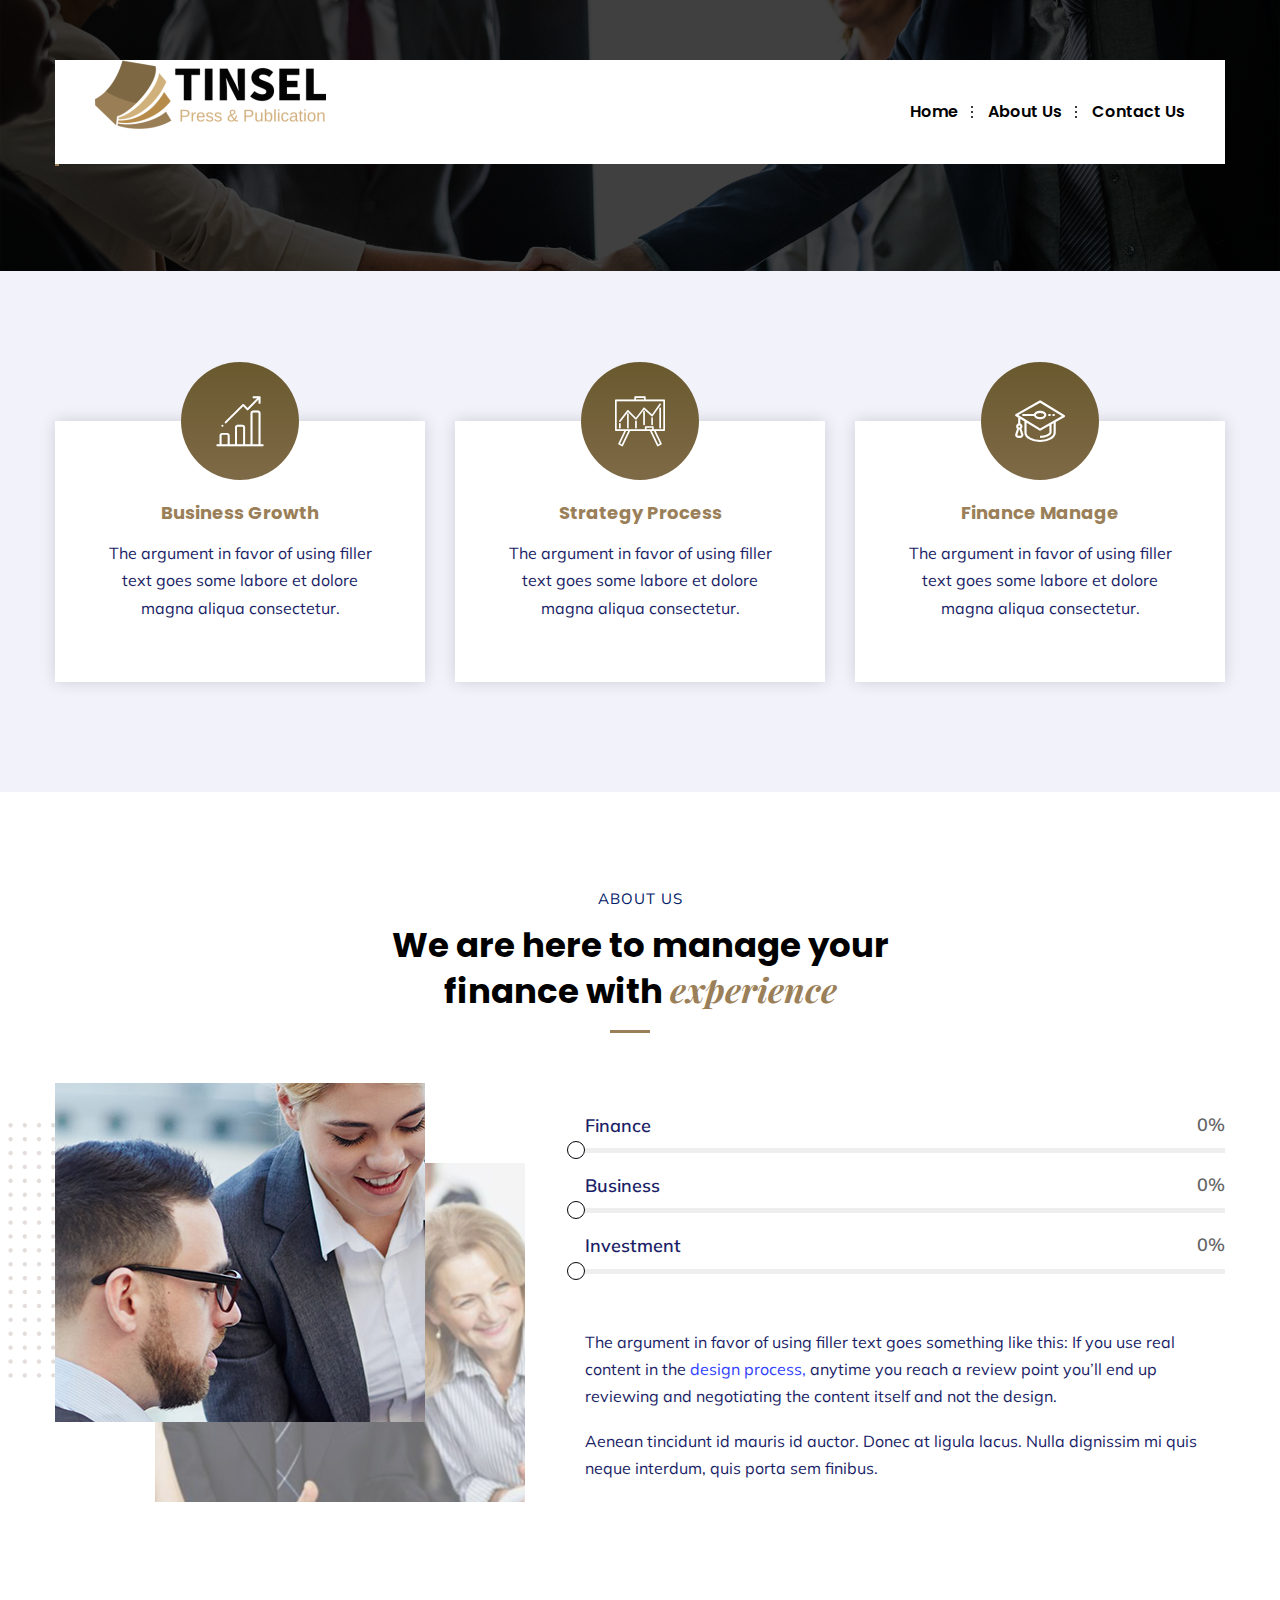
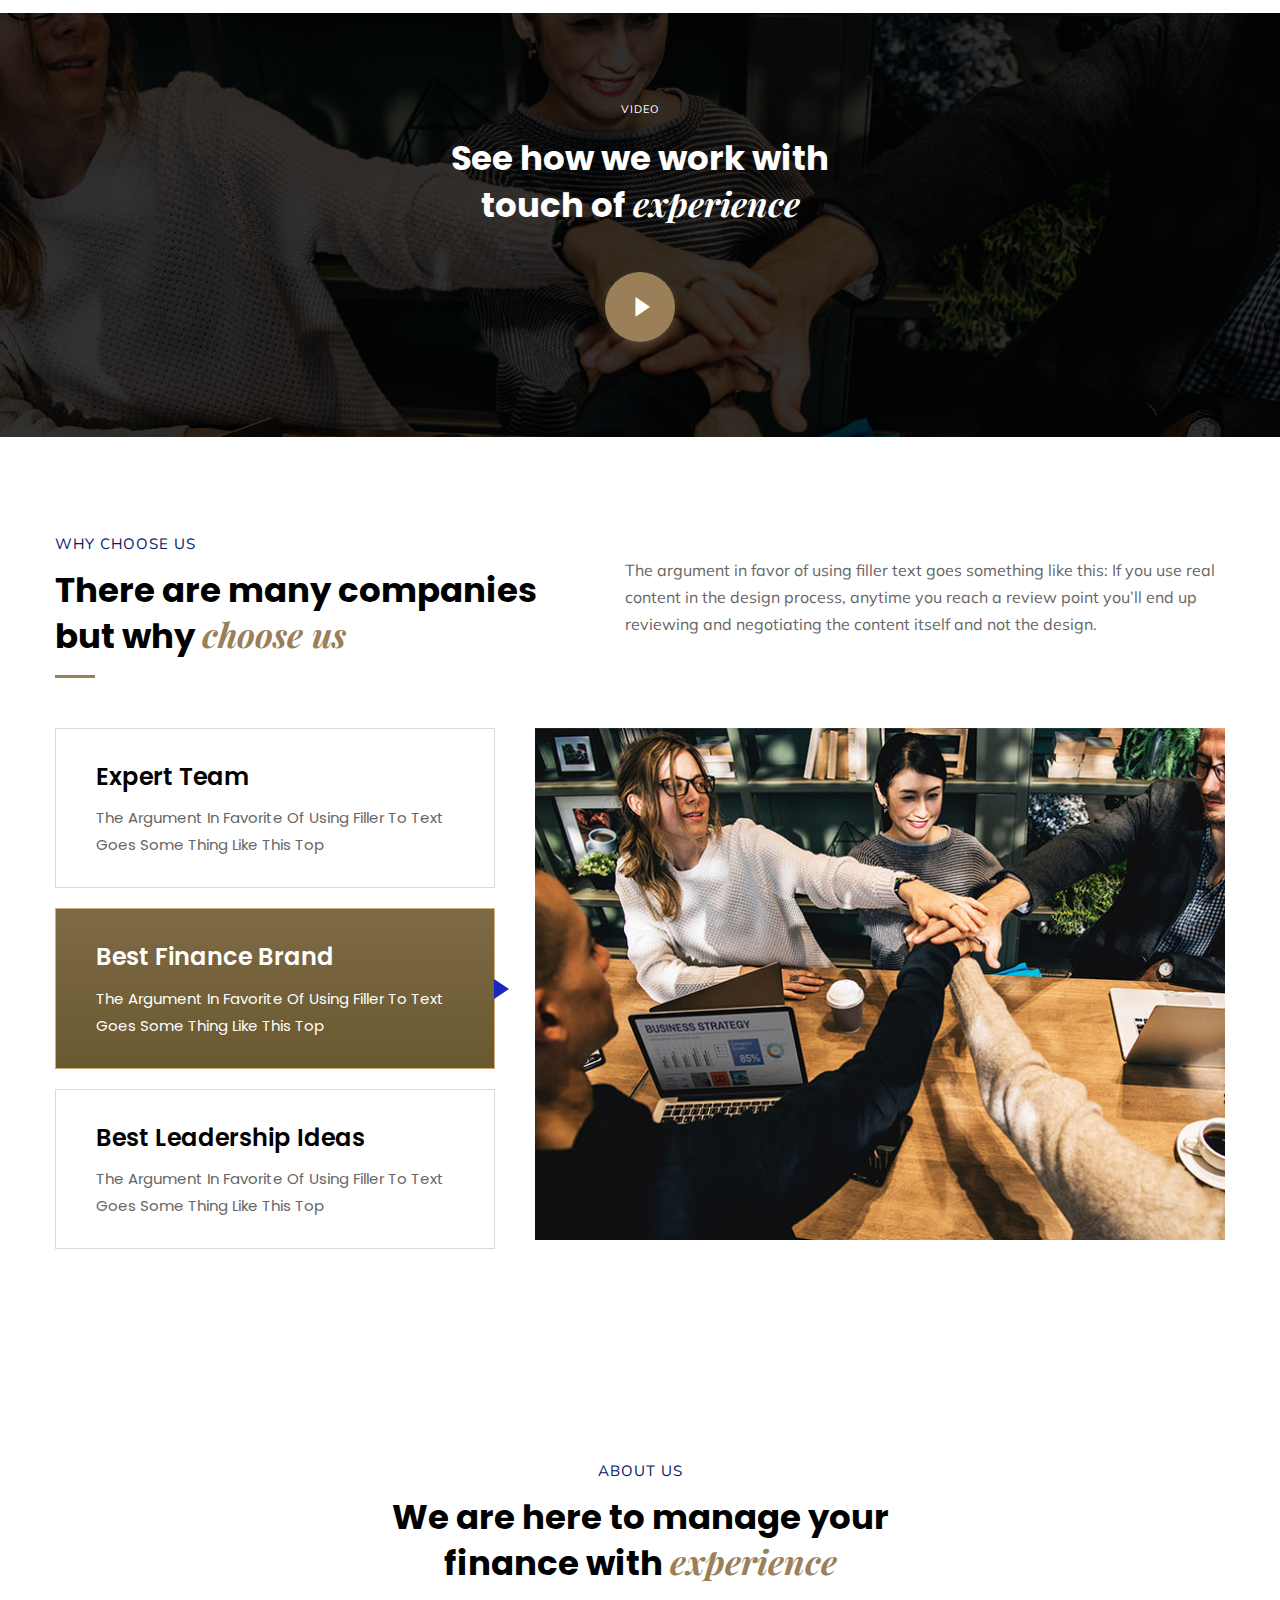
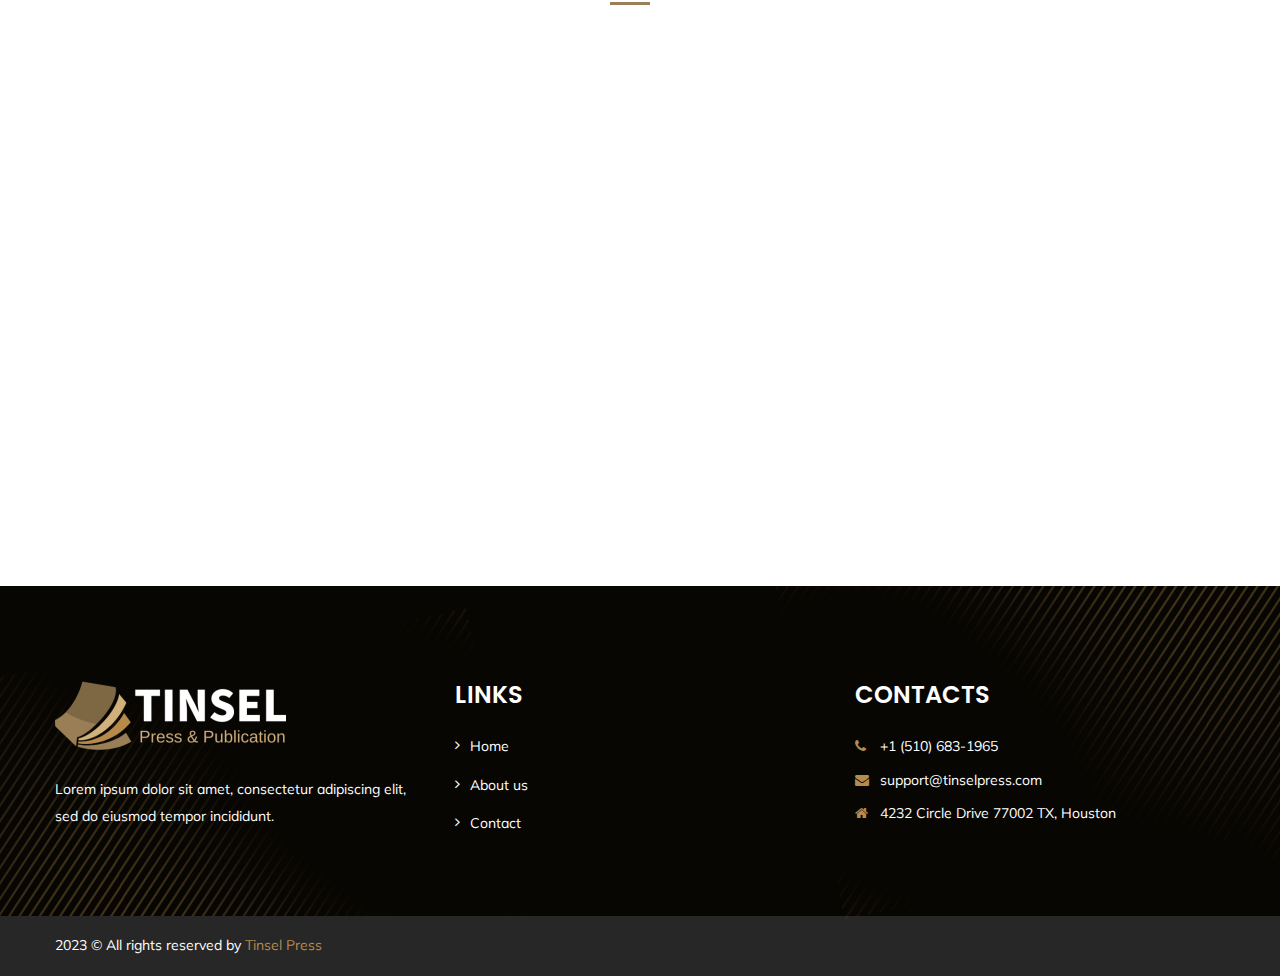
==== about.html @ bd002957 "The First Upload" ====
<!DOCTYPE html>
<html>


<head>
	<meta charset="utf-8">
	<meta name="description" content="Consulting Finance Corporate Business - Consulting HTML Template">
	<meta name="keywords"
		content="consulting, accountant, advisor, audit, beaver builder, broker, business, clean, company, consulting, corporate, finance, financial, insurance, trader">
	<meta name="author" content="Themexriver">
	<title>Finano Consulting HTML Template | About</title>
	<!-- Stylesheets -->
	<link href="css/bootstrap.css" rel="stylesheet">
	<link href="css/style.css" rel="stylesheet">
	<link href="css/responsive.css" rel="stylesheet">

	<link rel="shortcut icon" href="images/favicon.png" type="image/x-icon">
	<link rel="icon" href="images/favicon.png" type="image/x-icon">

	<!-- Responsive -->
	<meta http-equiv="X-UA-Compatible" content="IE=edge">
	<meta name="viewport" content="width=device-width, initial-scale=1.0, maximum-scale=1.0, user-scalable=0">

</head>

<body>

	<div class="page-wrapper">

		<!-- Preloader -->
		<div class="preloader"></div>

		<!-- Main Header-->
		<header class="main-header header-style-four">

			<!-- Header Lower  -->
			<div class="header-lower">
				<div class="auto-container">
					<div class="outer-container clearfix">
						<!-- Logo Box -->
						<div class="pull-left logo-box">
							<div class="logo"><a href="index.html"><img src="images/tinsel/tinsel-nav.png" alt="" title=""
										class="img-fluid"></a></div>
						</div>
						<!-- Nav Outer -->
						<div class="nav-outer clearfix">
							<!-- Main Menu -->
							<nav class="main-menu navbar-expand-md">
								<div class="navbar-header">
									<button class="navbar-toggler" type="button" data-toggle="collapse"
										data-target="#navbarSupportedContent" aria-controls="navbarSupportedContent" aria-expanded="false"
										aria-label="Toggle navigation">
										<span class="icon-bar"></span>
										<span class="icon-bar"></span>
										<span class="icon-bar"></span>
									</button>
								</div>

								<div class="navbar-collapse collapse clearfix" id="navbarSupportedContent">
									<ul class="navigation clearfix">
										<li><a href="index.html">Home</a></li>
										<li><a href="about.html">About Us</a></li>
										<li><a href="contact.html">Contact us</a></li>

									</ul>
								</div>

							</nav>



						</div>

					</div>
				</div>
			</div>

			<!--Sticky Header-->
			<div class="sticky-header">
				<div class="auto-container clearfix">
					<!--Logo-->
					<div class="logo pull-left">
						<a href="index.html" class="img-responsive"><img src="images/tinsel/tinsel-footer.png" alt="" title=""></a>
					</div>

					<!--Right Col-->
					<div class="right-col pull-right">
						<!-- Main Menu -->
						<nav class="main-menu navbar-expand-md">
							<button class="navbar-toggler" type="button" data-toggle="collapse" data-target="#navbarSupportedContent1"
								aria-controls="navbarSupportedContent1" aria-expanded="false" aria-label="Toggle navigation">
								<span class="icon-bar"></span>
								<span class="icon-bar"></span>
								<span class="icon-bar"></span>
							</button>

							<div class="navbar-collapse collapse clearfix" id="navbarSupportedContent1">
								<ul class="navigation clearfix">
									<li><a href="index.html">Home</a></li>
									<li><a href="about.html">About Us</a></li>
									<li><a href="contact.html">Contact us</a></li>

								</ul>
							</div>
						</nav><!-- Main Menu End-->
					</div>

				</div>
			</div>
			<!--End Sticky Header-->

		</header>
		<!--End Main Header -->

		<!--Page Title-->
		<section class="page-title" style="background-image:url(images/background/8.jpg)">
			<div class="auto-container">
				<div class="content">
					<h1>About <span>Us</span></h1>

				</div>
			</div>
		</section>
		<!--End Page Title-->

		<!-- Services Section Three-->
		<section class="services-section-three">
			<div class="auto-container">
				<div class="row clearfix">

					<!-- Services Block -->
					<div class="services-block-three style-two col-lg-4 col-md-6 col-sm-12">
						<div class="inner-box wow fadeIn" data-wow-delay="0ms" data-wow-duration="1500ms">
							<div class="icon-box">
								<span class="icon flaticon-bar-chart"></span>
							</div>
							<h6><a href="#">Business Growth</a></h6>
							<div class="text">The argument in favor of using filler text goes some labore et dolore magna aliqua
								consectetur.</div>
						</div>
					</div>

					<!-- Services Block -->
					<div class="services-block-three style-two col-lg-4 col-md-6 col-sm-12">
						<div class="inner-box wow fadeIn" data-wow-delay="300ms" data-wow-duration="1500ms">
							<div class="icon-box">
								<span class="icon flaticon-board"></span>
							</div>
							<h6><a href="#">Strategy Process</a></h6>
							<div class="text">The argument in favor of using filler text goes some labore et dolore magna aliqua
								consectetur.</div>
						</div>
					</div>

					<!-- Services Block -->
					<div class="services-block-three style-two col-lg-4 col-md-12 col-sm-12">
						<div class="inner-box wow fadeIn" data-wow-delay="600ms" data-wow-duration="1500ms">
							<div class="icon-box">
								<span class="icon flaticon-student"></span>
							</div>
							<h6><a href="#">Finance Manage</a></h6>
							<div class="text">The argument in favor of using filler text goes some labore et dolore magna aliqua
								consectetur.</div>
						</div>
					</div>

				</div>
			</div>
		</section>

		<!-- About Section Four -->
		<section class="about-section-four">
			<div class="auto-container">

				<!-- Sec Title -->
				<div class="sec-title centered">
					<div class="title">about us</div>
					<h2>We are here to manage your <br> finance with <span>experience</span></h2>
				</div>

				<div class="row clearfix">

					<!-- Content Column -->
					<div class="image-column col-lg-5 col-md-12 col-sm-12">
						<div class="inner-column">
							<div class="image-1"><img src="images/resource/about-2.jpg" alt=""></div>
							<div class="image-2"><img src="images/resource/about-3.jpg" alt=""></div>
						</div>
					</div>

					<!-- Skills Column -->
					<div class="skills-column col-lg-7 col-md-12 col-sm-12">
						<div class="inner-column">

							<!--Skills-->
							<div class="skills style-two">

								<!--Skill Item-->
								<div class="skill-item">
									<div class="skill-header clearfix">
										<div class="skill-title">Finance</div>
										<div class="skill-percentage">
											<div class="count-box"><span class="count-text" data-speed="2000" data-stop="95">0</span>%</div>
										</div>
									</div>
									<div class="skill-bar">
										<div class="bar-inner">
											<div class="bar progress-line" data-width="95"></div>
										</div>
									</div>
								</div>

								<!--Skill Item-->
								<div class="skill-item">
									<div class="skill-header clearfix">
										<div class="skill-title">Business</div>
										<div class="skill-percentage">
											<div class="count-box"><span class="count-text" data-speed="2000" data-stop="90">0</span>%</div>
										</div>
									</div>
									<div class="skill-bar">
										<div class="bar-inner">
											<div class="bar progress-line" data-width="90"></div>
										</div>
									</div>
								</div>

								<!--Skill Item-->
								<div class="skill-item">
									<div class="skill-header clearfix">
										<div class="skill-title">Investment</div>
										<div class="skill-percentage">
											<div class="count-box"><span class="count-text" data-speed="2000" data-stop="93">0</span>%</div>
										</div>
									</div>
									<div class="skill-bar">
										<div class="bar-inner">
											<div class="bar progress-line" data-width="93"></div>
										</div>
									</div>
								</div>

							</div>

							<div class="text">
								<p>The argument in favor of using filler text goes something like this: If you use real content in the
									<a href="#">design process,</a> anytime you reach a review point you’ll end up reviewing and
									negotiating the content itself and not the design.
								</p>
								<p>Aenean tincidunt id mauris id auctor. Donec at ligula lacus. Nulla dignissim mi quis neque interdum,
									quis porta sem finibus.</p>
							</div>

						</div>
					</div>

				</div>
			</div>
		</section>
		<!-- End About Section Four -->

		<!-- Video Section -->
		<section class="video-section" style="background-image:url(images/background/9.jpg)">
			<div class="auto-container">
				<div class="title">Video</div>
				<h2>See how we work with <br> touch of <span>experience</span></h2>
				<a href="https://www.youtube.com/watch?v=Fvae8nxzVz4" class="play-now" data-fancybox="gallery"
					data-caption=""><i class="icon flaticon-play-button" aria-hidden="true"></i><span class="ripple"></span></a>
			</div>
		</section>
		<!-- End Video Section -->

		<!-- Feature Section -->
		<section class="feature-section">
			<div class="auto-container">

				<!-- Sec Title Three -->
				<div class="sec-title">
					<div class="clearfix">
						<div class="pull-left">
							<div class="title">Why choose us</div>
							<h2>There are many companies <br> but why <span>choose us</span></h2>
						</div>
						<div class="pull-right">
							<div class="text">The argument in favor of using filler text goes something like this: If you use real
								content in the design process, anytime you reach a review point you’ll end up reviewing and negotiating
								the content itself and not the design.</div>
						</div>
					</div>
				</div>

				<!--Feature Tabs-->
				<div class="feature-tabs tabs-box style-two">
					<div class="row clearfix">
						<!--Column-->
						<div class="col-lg-5 col-md-12 col-sm-12">
							<!--Tab Btns-->
							<ul class="tab-btns tab-buttons clearfix">
								<li data-tab="#feature-expert" class="tab-btn">Expert team <span>The argument in favorite of using
										filler to text goes some thing like this top</span></li>
								<li data-tab="#feature-brand" class="tab-btn active-btn">Best Finance Brand <span>The argument in
										favorite of using filler to text goes some thing like this top</span></li>
								<li data-tab="#feature-ideas" class="tab-btn">Best Leadership Ideas<span>The argument in favorite of
										using filler to text goes some thing like this top</span></li>
							</ul>
						</div>
						<!--Column-->
						<div class="col-lg-7 col-md-12 col-sm-12">
							<!--Tabs Container-->
							<div class="tabs-content">

								<!-- Tab -->
								<div class="tab" id="feature-expert">
									<div class="content">
										<div class="image">
											<img src="images/resource/feature.jpg" alt="">
										</div>
									</div>
								</div>

								<!-- Tab -->
								<div class="tab active-tab" id="feature-brand">
									<div class="content">
										<div class="image">
											<img src="images/resource/feature-1.jpg" alt="">
										</div>
									</div>
								</div>

								<!-- Tab -->
								<div class="tab" id="feature-ideas">
									<div class="content">
										<div class="image">
											<img src="images/resource/feature-2.jpg" alt="">
										</div>
									</div>
								</div>

							</div>
						</div>
					</div>
				</div>

			</div>
		</section>
		<!-- End Feature Section -->

		<!-- Team Page Section -->
		<section class="team-page-section">
			<div class="auto-container">
				<!-- Sec Title -->
				<div class="sec-title centered">
					<div class="title">about us</div>
					<h2>We are here to manage your <br> finance with <span>experience</span></h2>
				</div>

				<div class="row clearfix">

					<!--Team Block-->
					<div class="team-block-two style-two col-lg-4 col-md-6 col-sm-12">
						<div class="inner-box wow fadeIn" data-wow-delay="0ms" data-wow-duration="1500ms">
							<div class="image">
								<a href="#"><img src="images/resource/team-4.jpg" alt="" title=""></a>
							</div>
							<div class="lower-content">
								<h5><a href="#">Frazer Diamond</a></h5>
								<div class="designation">Founder & CEO</div>
							</div>
						</div>
					</div>

					<!--Team Block-->
					<div class="team-block-two style-two col-lg-4 col-md-6 col-sm-12">
						<div class="inner-box wow fadeIn" data-wow-delay="0ms" data-wow-duration="1500ms">
							<div class="image">
								<a href="#"><img src="images/resource/team-5.jpg" alt="" title=""></a>
							</div>
							<div class="lower-content">
								<h5><a href="#">Chen Lee</a></h5>
								<div class="designation">Co-Founder</div>
							</div>
						</div>
					</div>

					<!--Team Block-->
					<div class="team-block-two style-two col-lg-4 col-md-12 col-sm-12">
						<div class="inner-box wow fadeIn" data-wow-delay="0ms" data-wow-duration="1500ms">
							<div class="image">
								<a href="#"><img src="images/resource/team-6.jpg" alt="" title=""></a>
							</div>
							<div class="lower-content">
								<h5><a href="#">Emma O’Brien</a></h5>
								<div class="designation">Sr. Product Engineer</div>
							</div>
						</div>
					</div>

				</div>

			</div>
		</section>
		<!-- End Team Page Section -->

		<!--Main Footer-->
		<footer class="main-footer style-two">
			<div class="auto-container">
				<!--Widgets Section-->
				<div class="widgets-section">
					<div class="row clearfix">

						<!--Column-->
						<div class="big-column col-lg-12 col-md-12 col-sm-12">
							<div class="row clearfix">

								<!--Footer Column-->
								<div class="footer-column col-lg-4 col-md-6 col-sm-12">
									<div class="footer-widget logo-widget">
										<div class="logo">
											<a href="index.html"><img src="images/tinsel/tinsel-footer.png" alt="" /></a>
										</div>
										<div class="text">Lorem ipsum dolor sit amet, consectetur adipiscing elit, sed do eiusmod tempor
											incididunt.</div>

									</div>
								</div>

								<!--Footer Column-->
								<div class="footer-column col-lg-4 col-md-3 col-sm-12">
									<div class="footer-widget links-widget">
										<h4>Links</h4>
										<ul class="list-link">
											<li><a href="#">Home</a></li>
											<li><a href="#">About us</a></li>
											<li><a href="#">Contact</a></li>
										</ul>
									</div>
								</div>

								<!--Footer Column-->
								<div class="footer-column col-lg-4 col-md-3 col-sm-12">
									<div class="footer-widget links-widget">
										<h4>Contacts</h4>
										<ul class="list-style-two">
											<li><span class="icon fa fa-phone"></span><a href="tel:+15106831965" class="text-white">+1 (510)
													683-1965</a></li>
											<li><span class="icon fa fa-envelope"></span> <a href="mailto:support@tinselpress.com"
													class="text-white">support@tinselpress.com</a></li>
											<li><span class="icon fa fa-home"></span>4232 Circle Drive
												77002 TX, Houston
											</li>
										</ul>
									</div>
								</div>

							</div>
						</div>

					</div>
				</div>
			</div>
			<!-- Footer Bottom -->
			<div class="footer-bottom">
				<div class="auto-container">
					<div class="row clearfix">

						<!-- Copyright Column -->
						<div class="copyright-column col-lg-6 col-md-6 col-sm-12">
							<div class="copyright">2023 &copy; All rights reserved by <a href="#">Tinsel Press</a></div>
						</div>


					</div>
				</div>
			</div>
		</footer>

	</div>
	<!--End pagewrapper-->

	<script src="js/jquery.js"></script>
	<script src="js/popper.min.js"></script>
	<script src="js/bootstrap.min.js"></script>
	<script src="js/jquery.mCustomScrollbar.concat.min.js"></script>
	<script src="js/jquery.fancybox.js"></script>
	<script src="js/appear.js"></script>
	<script src="js/owl.js"></script>
	<script src="js/wow.js"></script>
	<script src="js/jquery-ui.js"></script>
	<script src="js/main.js"></script>

</body>


</html>
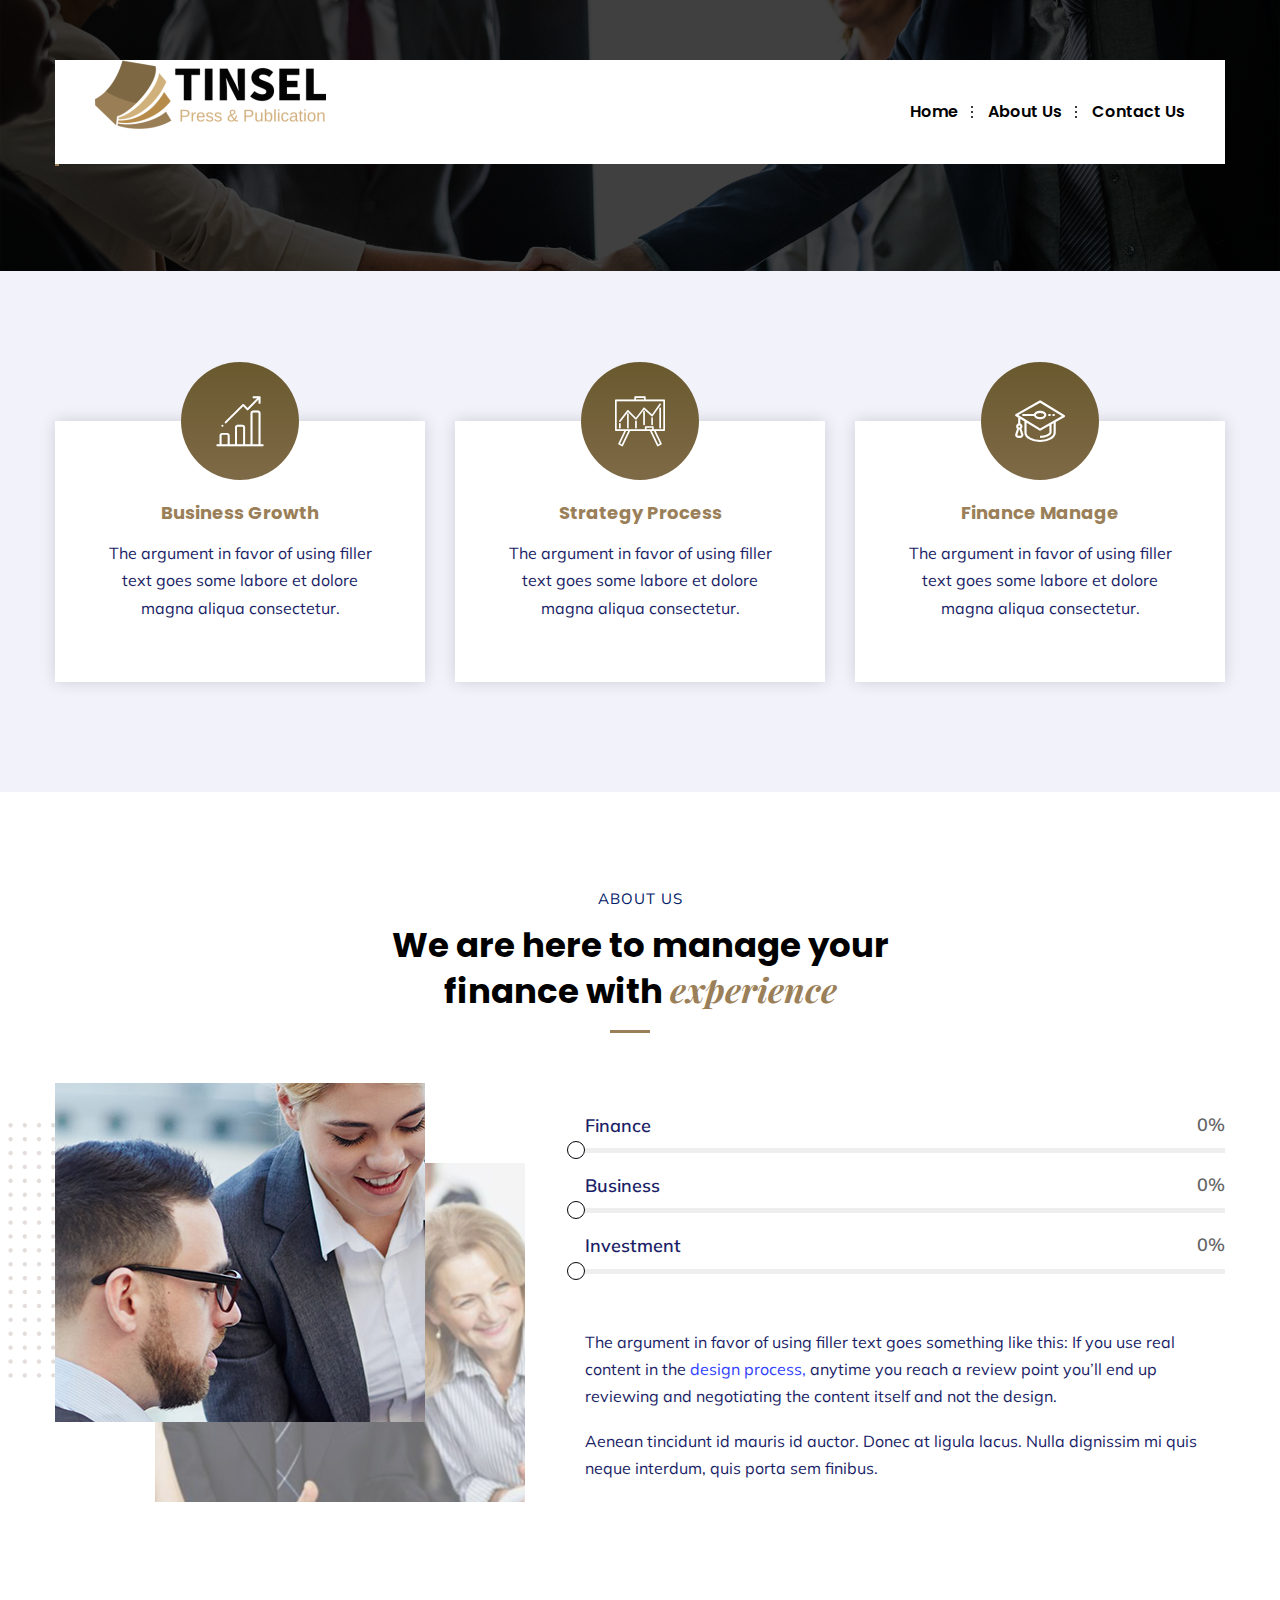
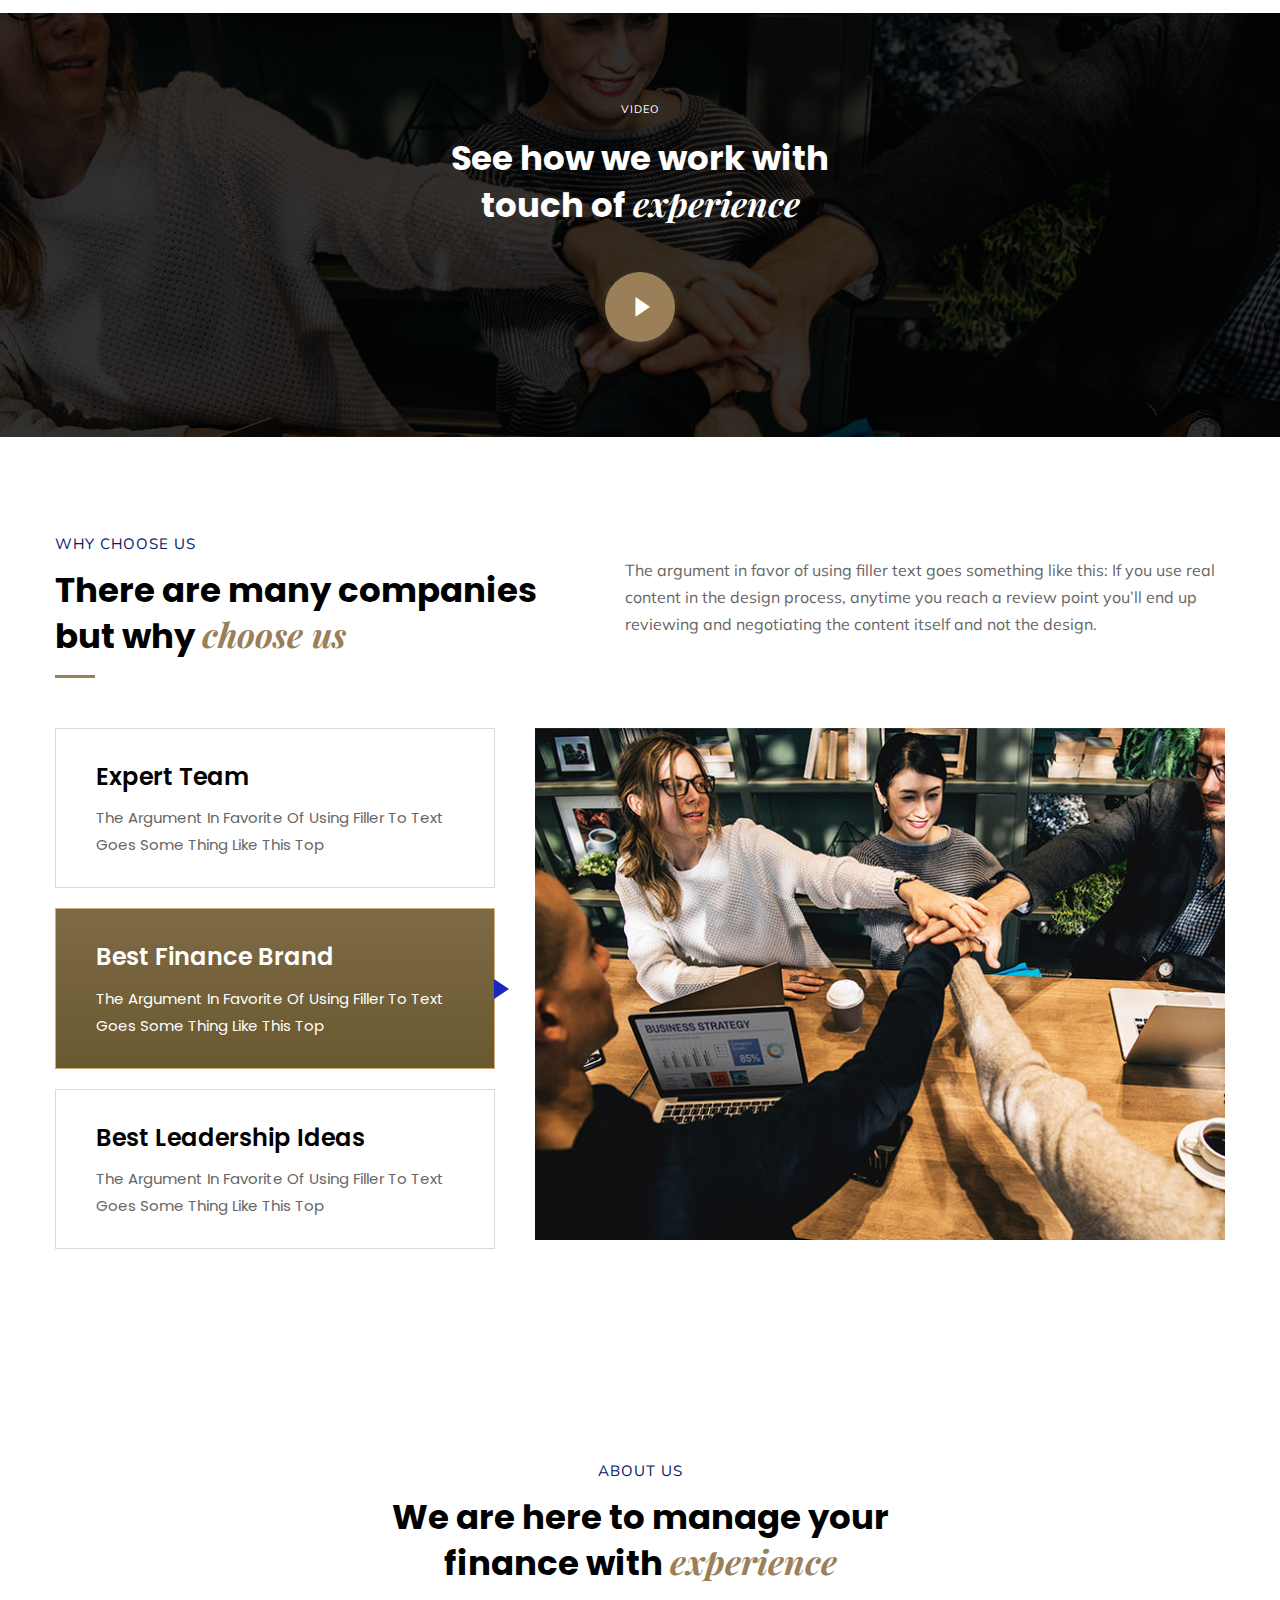
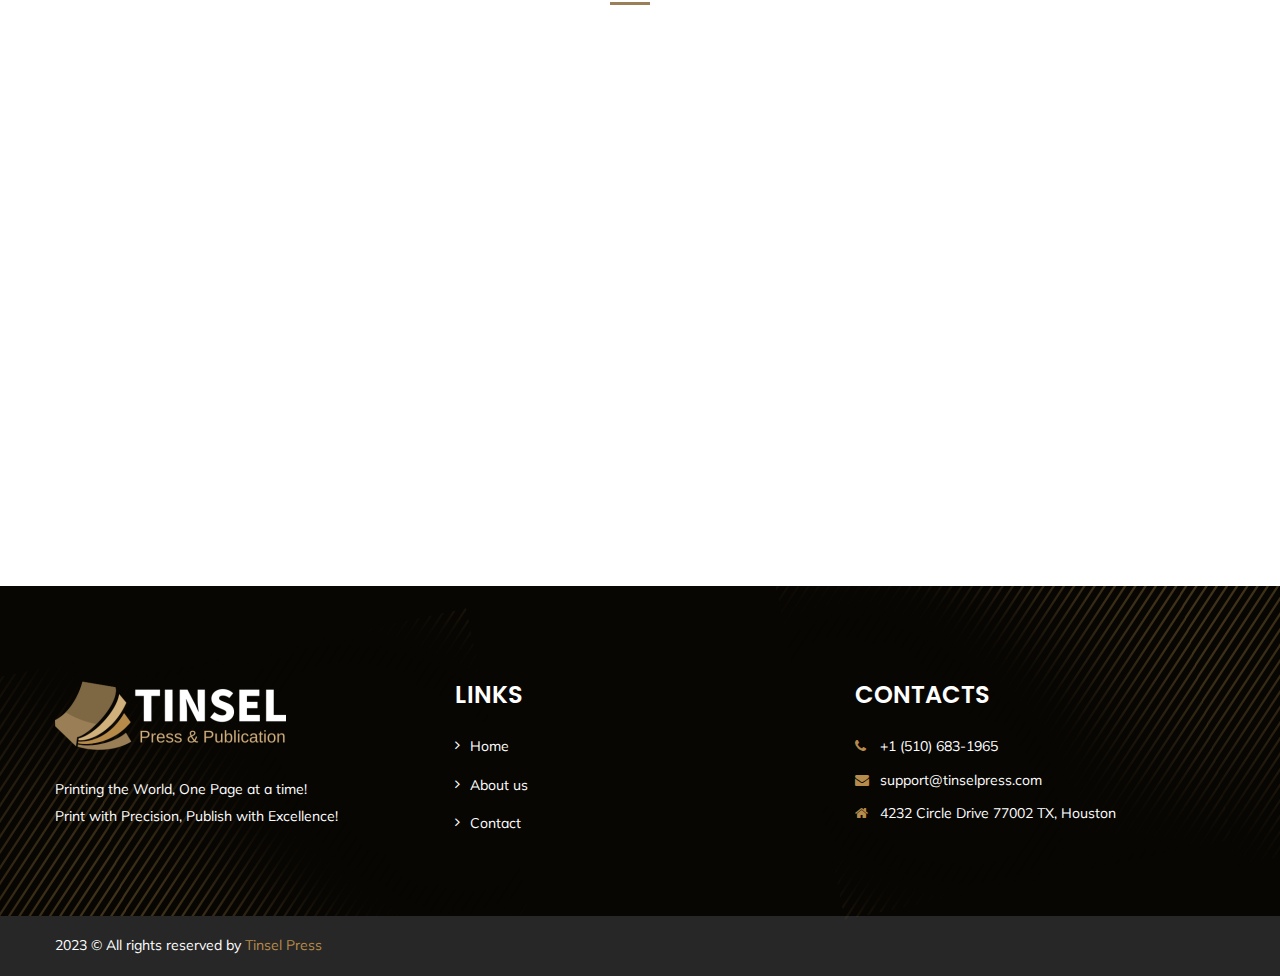
==== commit f8199a16: "Updated footer content" ====
--- a/about.html
+++ b/about.html
@@ -4,11 +4,11 @@
 
 <head>
 	<meta charset="utf-8">
-	<meta name="description" content="Consulting Finance Corporate Business - Consulting HTML Template">
+	<meta name="description" content="Tinsel Press Publishing & Consulting">
 	<meta name="keywords"
-		content="consulting, accountant, advisor, audit, beaver builder, broker, business, clean, company, consulting, corporate, finance, financial, insurance, trader">
-	<meta name="author" content="Themexriver">
-	<title>Finano Consulting HTML Template | About</title>
+		content="consulting, Publishing, advisor, Content audit, SEO, business, clean, company, consulting, corporate, educational, Copy Edtiing, Writing">
+	<meta name="author" content="Tinsel Press">
+	<title>Tinsel Press Publishing & Consulting | About Us</title>
 	<!-- Stylesheets -->
 	<link href="css/bootstrap.css" rel="stylesheet">
 	<link href="css/style.css" rel="stylesheet">
@@ -39,7 +39,7 @@
 					<div class="outer-container clearfix">
 						<!-- Logo Box -->
 						<div class="pull-left logo-box">
-							<div class="logo"><a href="index.html"><img src="images/tinsel/tinsel-nav.png" alt="" title=""
+							<div class="logo"><a href="/"><img src="images/tinsel/tinsel-nav.png" alt="" title=""
 										class="img-fluid"></a></div>
 						</div>
 						<!-- Nav Outer -->
@@ -48,8 +48,8 @@
 							<nav class="main-menu navbar-expand-md">
 								<div class="navbar-header">
 									<button class="navbar-toggler" type="button" data-toggle="collapse"
-										data-target="#navbarSupportedContent" aria-controls="navbarSupportedContent" aria-expanded="false"
-										aria-label="Toggle navigation">
+										data-target="#navbarSupportedContent" aria-controls="navbarSupportedContent"
+										aria-expanded="false" aria-label="Toggle navigation">
 										<span class="icon-bar"></span>
 										<span class="icon-bar"></span>
 										<span class="icon-bar"></span>
@@ -58,7 +58,7 @@
 
 								<div class="navbar-collapse collapse clearfix" id="navbarSupportedContent">
 									<ul class="navigation clearfix">
-										<li><a href="index.html">Home</a></li>
+										<li><a href="/">Home</a></li>
 										<li><a href="about.html">About Us</a></li>
 										<li><a href="contact.html">Contact us</a></li>
 
@@ -80,15 +80,17 @@
 				<div class="auto-container clearfix">
 					<!--Logo-->
 					<div class="logo pull-left">
-						<a href="index.html" class="img-responsive"><img src="images/tinsel/tinsel-footer.png" alt="" title=""></a>
+						<a href="/" class="img-responsive"><img src="images/tinsel/tinsel-footer.png" alt=""
+								title=""></a>
 					</div>
 
 					<!--Right Col-->
 					<div class="right-col pull-right">
 						<!-- Main Menu -->
 						<nav class="main-menu navbar-expand-md">
-							<button class="navbar-toggler" type="button" data-toggle="collapse" data-target="#navbarSupportedContent1"
-								aria-controls="navbarSupportedContent1" aria-expanded="false" aria-label="Toggle navigation">
+							<button class="navbar-toggler" type="button" data-toggle="collapse"
+								data-target="#navbarSupportedContent1" aria-controls="navbarSupportedContent1"
+								aria-expanded="false" aria-label="Toggle navigation">
 								<span class="icon-bar"></span>
 								<span class="icon-bar"></span>
 								<span class="icon-bar"></span>
@@ -96,7 +98,7 @@
 
 							<div class="navbar-collapse collapse clearfix" id="navbarSupportedContent1">
 								<ul class="navigation clearfix">
-									<li><a href="index.html">Home</a></li>
+									<li><a href="/">Home</a></li>
 									<li><a href="about.html">About Us</a></li>
 									<li><a href="contact.html">Contact us</a></li>
 
@@ -135,7 +137,8 @@
 								<span class="icon flaticon-bar-chart"></span>
 							</div>
 							<h6><a href="#">Business Growth</a></h6>
-							<div class="text">The argument in favor of using filler text goes some labore et dolore magna aliqua
+							<div class="text">The argument in favor of using filler text goes some labore et dolore
+								magna aliqua
 								consectetur.</div>
 						</div>
 					</div>
@@ -147,7 +150,8 @@
 								<span class="icon flaticon-board"></span>
 							</div>
 							<h6><a href="#">Strategy Process</a></h6>
-							<div class="text">The argument in favor of using filler text goes some labore et dolore magna aliqua
+							<div class="text">The argument in favor of using filler text goes some labore et dolore
+								magna aliqua
 								consectetur.</div>
 						</div>
 					</div>
@@ -159,7 +163,8 @@
 								<span class="icon flaticon-student"></span>
 							</div>
 							<h6><a href="#">Finance Manage</a></h6>
-							<div class="text">The argument in favor of using filler text goes some labore et dolore magna aliqua
+							<div class="text">The argument in favor of using filler text goes some labore et dolore
+								magna aliqua
 								consectetur.</div>
 						</div>
 					</div>
@@ -200,7 +205,8 @@
 									<div class="skill-header clearfix">
 										<div class="skill-title">Finance</div>
 										<div class="skill-percentage">
-											<div class="count-box"><span class="count-text" data-speed="2000" data-stop="95">0</span>%</div>
+											<div class="count-box"><span class="count-text" data-speed="2000"
+													data-stop="95">0</span>%</div>
 										</div>
 									</div>
 									<div class="skill-bar">
@@ -215,7 +221,8 @@
 									<div class="skill-header clearfix">
 										<div class="skill-title">Business</div>
 										<div class="skill-percentage">
-											<div class="count-box"><span class="count-text" data-speed="2000" data-stop="90">0</span>%</div>
+											<div class="count-box"><span class="count-text" data-speed="2000"
+													data-stop="90">0</span>%</div>
 										</div>
 									</div>
 									<div class="skill-bar">
@@ -230,7 +237,8 @@
 									<div class="skill-header clearfix">
 										<div class="skill-title">Investment</div>
 										<div class="skill-percentage">
-											<div class="count-box"><span class="count-text" data-speed="2000" data-stop="93">0</span>%</div>
+											<div class="count-box"><span class="count-text" data-speed="2000"
+													data-stop="93">0</span>%</div>
 										</div>
 									</div>
 									<div class="skill-bar">
@@ -243,11 +251,14 @@
 							</div>
 
 							<div class="text">
-								<p>The argument in favor of using filler text goes something like this: If you use real content in the
-									<a href="#">design process,</a> anytime you reach a review point you’ll end up reviewing and
+								<p>The argument in favor of using filler text goes something like this: If you use real
+									content in the
+									<a href="#">design process,</a> anytime you reach a review point you’ll end up
+									reviewing and
 									negotiating the content itself and not the design.
 								</p>
-								<p>Aenean tincidunt id mauris id auctor. Donec at ligula lacus. Nulla dignissim mi quis neque interdum,
+								<p>Aenean tincidunt id mauris id auctor. Donec at ligula lacus. Nulla dignissim mi quis
+									neque interdum,
 									quis porta sem finibus.</p>
 							</div>
 
@@ -265,7 +276,8 @@
 				<div class="title">Video</div>
 				<h2>See how we work with <br> touch of <span>experience</span></h2>
 				<a href="https://www.youtube.com/watch?v=Fvae8nxzVz4" class="play-now" data-fancybox="gallery"
-					data-caption=""><i class="icon flaticon-play-button" aria-hidden="true"></i><span class="ripple"></span></a>
+					data-caption=""><i class="icon flaticon-play-button" aria-hidden="true"></i><span
+						class="ripple"></span></a>
 			</div>
 		</section>
 		<!-- End Video Section -->
@@ -282,8 +294,10 @@
 							<h2>There are many companies <br> but why <span>choose us</span></h2>
 						</div>
 						<div class="pull-right">
-							<div class="text">The argument in favor of using filler text goes something like this: If you use real
-								content in the design process, anytime you reach a review point you’ll end up reviewing and negotiating
+							<div class="text">The argument in favor of using filler text goes something like this: If
+								you use real
+								content in the design process, anytime you reach a review point you’ll end up reviewing
+								and negotiating
 								the content itself and not the design.</div>
 						</div>
 					</div>
@@ -296,11 +310,14 @@
 						<div class="col-lg-5 col-md-12 col-sm-12">
 							<!--Tab Btns-->
 							<ul class="tab-btns tab-buttons clearfix">
-								<li data-tab="#feature-expert" class="tab-btn">Expert team <span>The argument in favorite of using
+								<li data-tab="#feature-expert" class="tab-btn">Expert team <span>The argument in
+										favorite of using
 										filler to text goes some thing like this top</span></li>
-								<li data-tab="#feature-brand" class="tab-btn active-btn">Best Finance Brand <span>The argument in
+								<li data-tab="#feature-brand" class="tab-btn active-btn">Best Finance Brand <span>The
+										argument in
 										favorite of using filler to text goes some thing like this top</span></li>
-								<li data-tab="#feature-ideas" class="tab-btn">Best Leadership Ideas<span>The argument in favorite of
+								<li data-tab="#feature-ideas" class="tab-btn">Best Leadership Ideas<span>The argument in
+										favorite of
 										using filler to text goes some thing like this top</span></li>
 							</ul>
 						</div>
@@ -416,10 +433,11 @@
 								<div class="footer-column col-lg-4 col-md-6 col-sm-12">
 									<div class="footer-widget logo-widget">
 										<div class="logo">
-											<a href="index.html"><img src="images/tinsel/tinsel-footer.png" alt="" /></a>
-										</div>
-										<div class="text">Lorem ipsum dolor sit amet, consectetur adipiscing elit, sed do eiusmod tempor
-											incididunt.</div>
+											<a href="/"><img src="images/tinsel/tinsel-footer.png" alt="" /></a>
+										</div>
+										<div class="text">
+											Printing the World, One Page at a time! <br>
+											Print with Precision, Publish with Excellence!</div>
 
 									</div>
 								</div>
@@ -429,9 +447,9 @@
 									<div class="footer-widget links-widget">
 										<h4>Links</h4>
 										<ul class="list-link">
-											<li><a href="#">Home</a></li>
-											<li><a href="#">About us</a></li>
-											<li><a href="#">Contact</a></li>
+											<li><a href="/">Home</a></li>
+											<li><a href="/about.html">About us</a></li>
+											<li><a href="/contact.html">Contact</a></li>
 										</ul>
 									</div>
 								</div>
@@ -441,9 +459,11 @@
 									<div class="footer-widget links-widget">
 										<h4>Contacts</h4>
 										<ul class="list-style-two">
-											<li><span class="icon fa fa-phone"></span><a href="tel:+15106831965" class="text-white">+1 (510)
+											<li><span class="icon fa fa-phone"></span><a href="tel:+15106831965"
+													class="text-white">+1 (510)
 													683-1965</a></li>
-											<li><span class="icon fa fa-envelope"></span> <a href="mailto:support@tinselpress.com"
+											<li><span class="icon fa fa-envelope"></span> <a
+													href="mailto:support@tinselpress.com"
 													class="text-white">support@tinselpress.com</a></li>
 											<li><span class="icon fa fa-home"></span>4232 Circle Drive
 												77002 TX, Houston
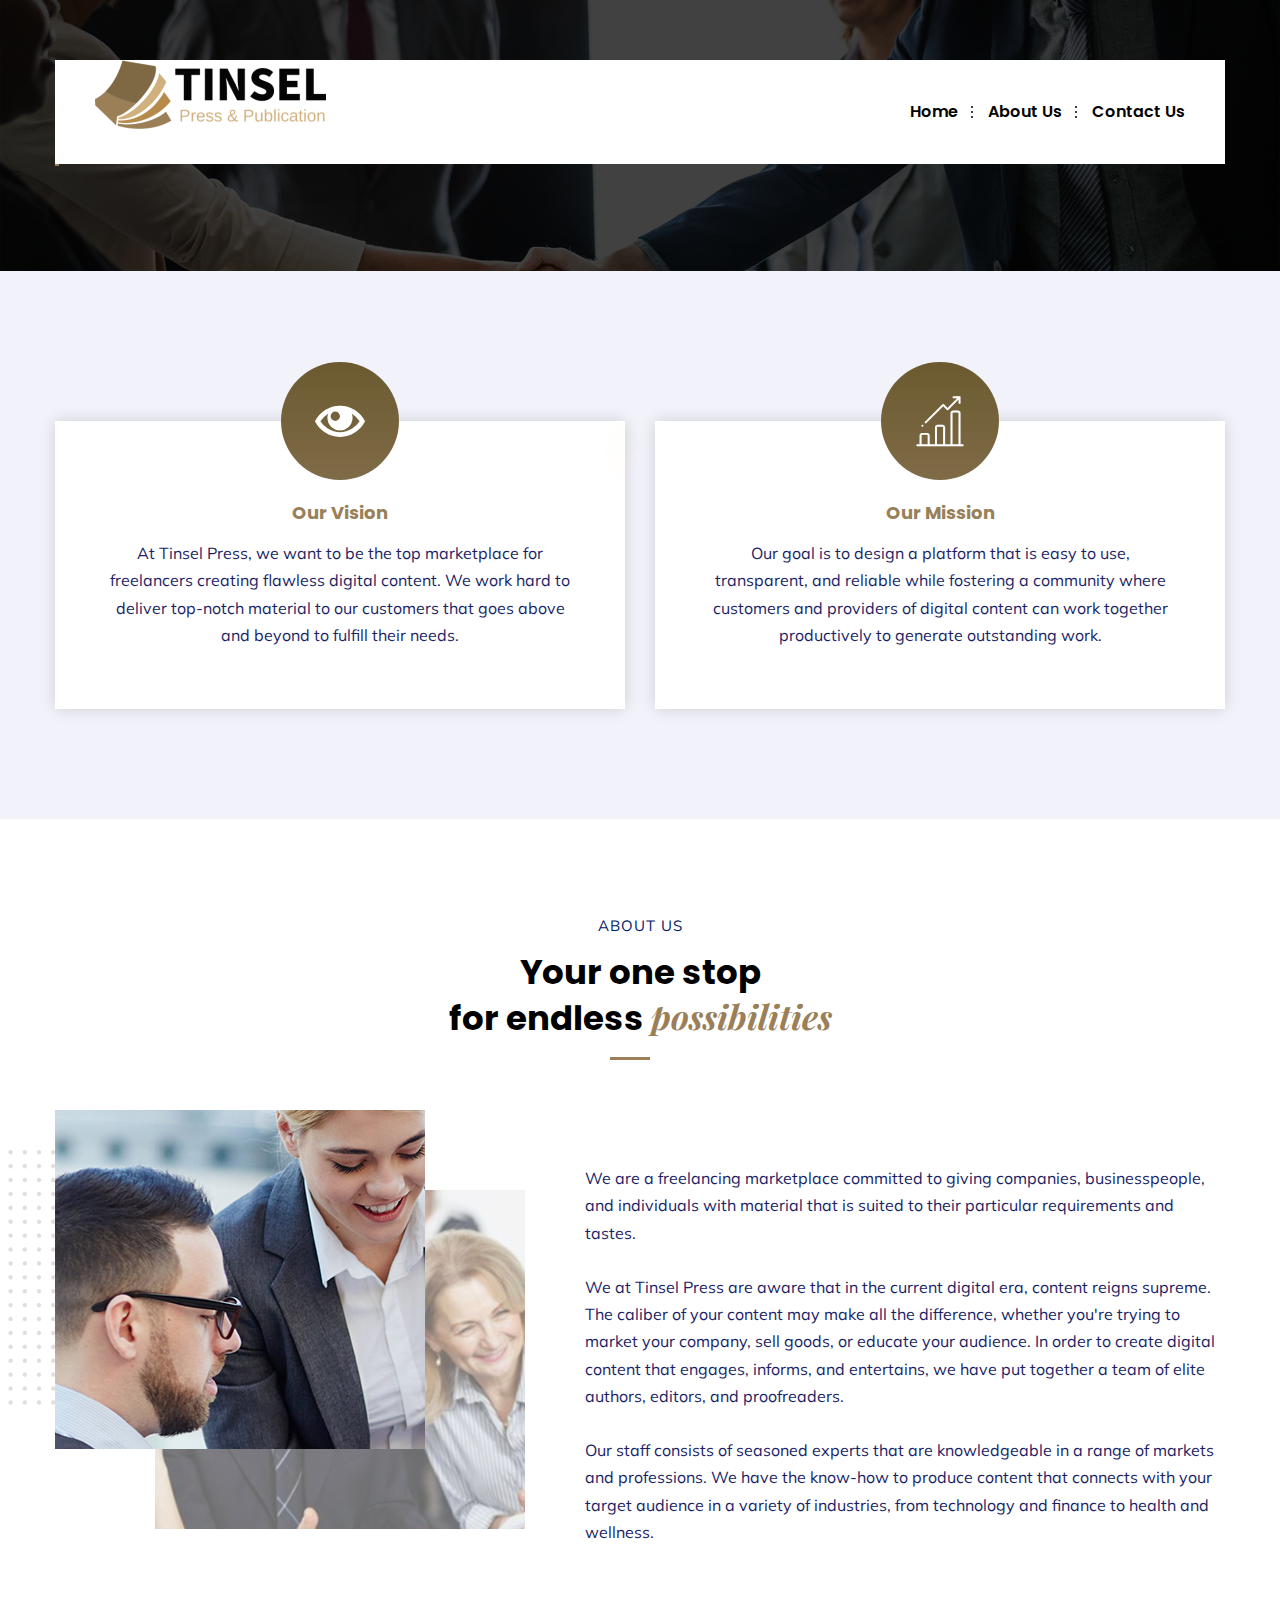
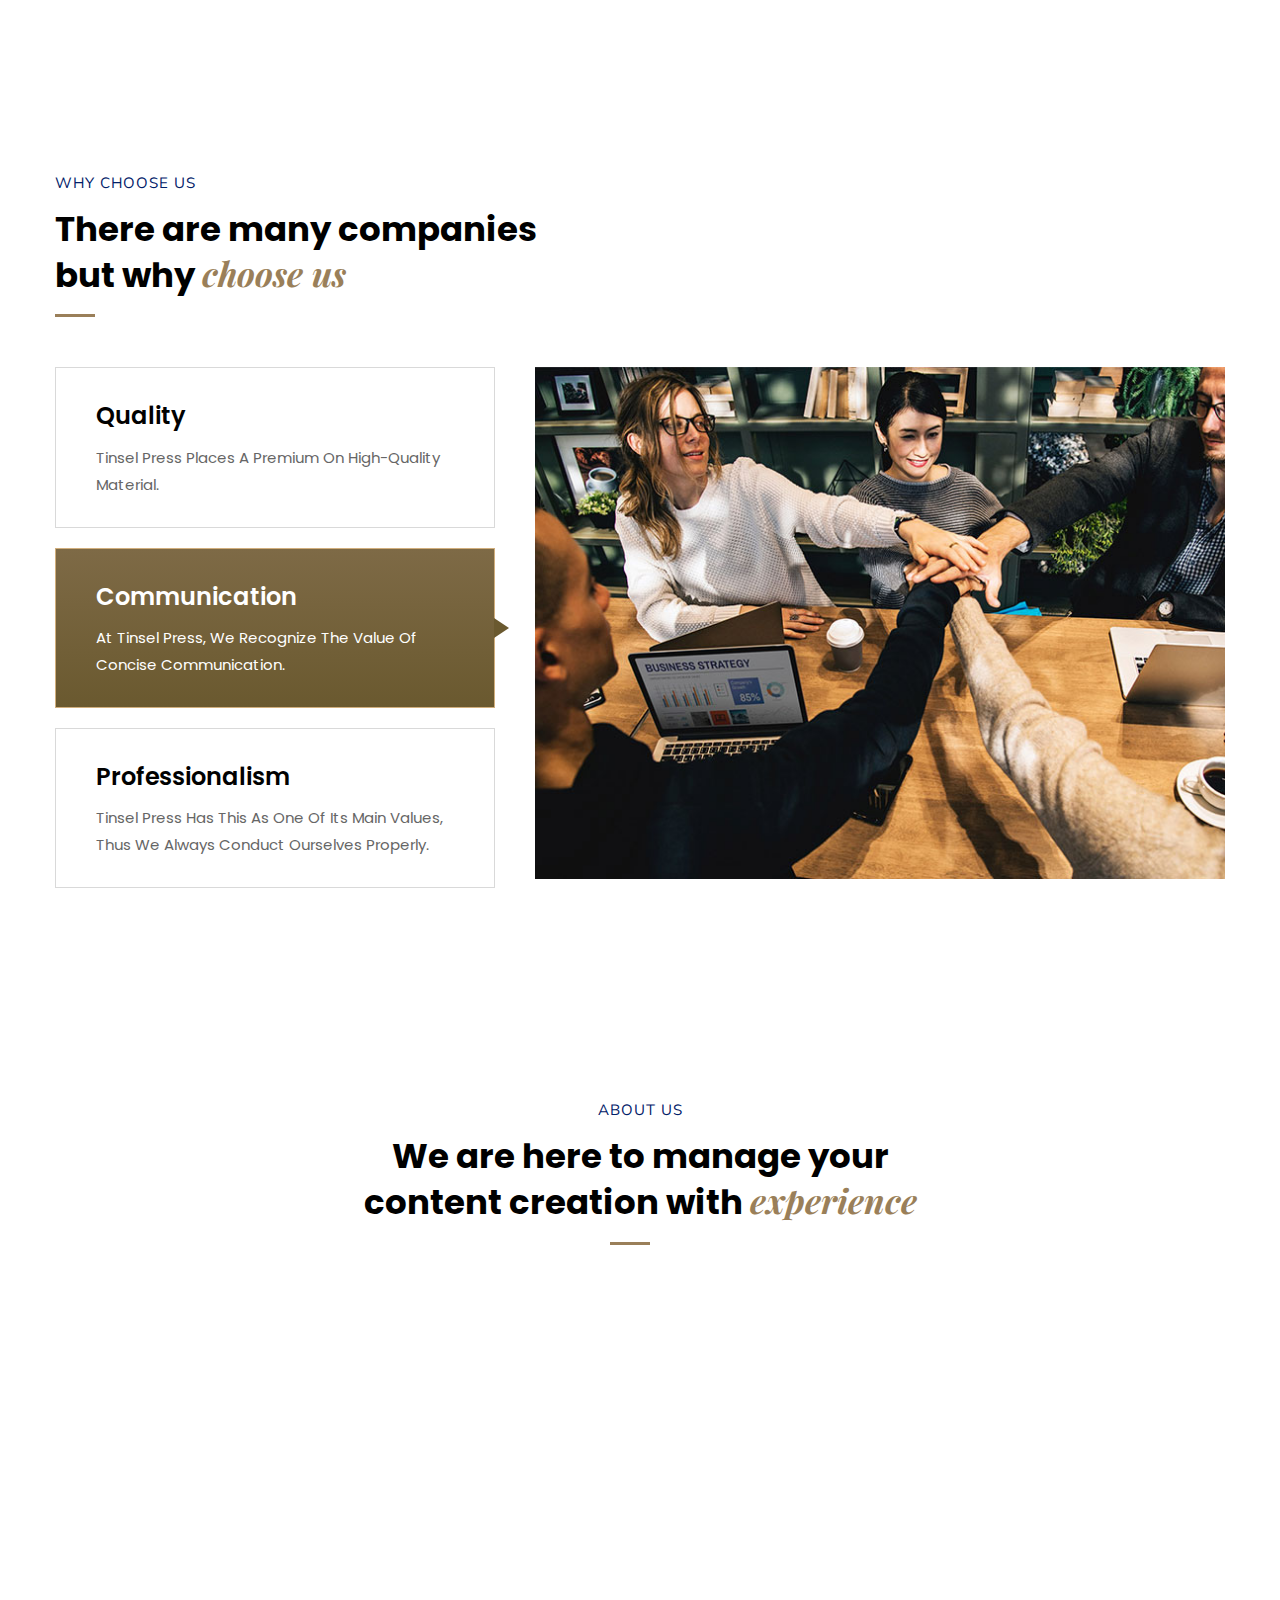
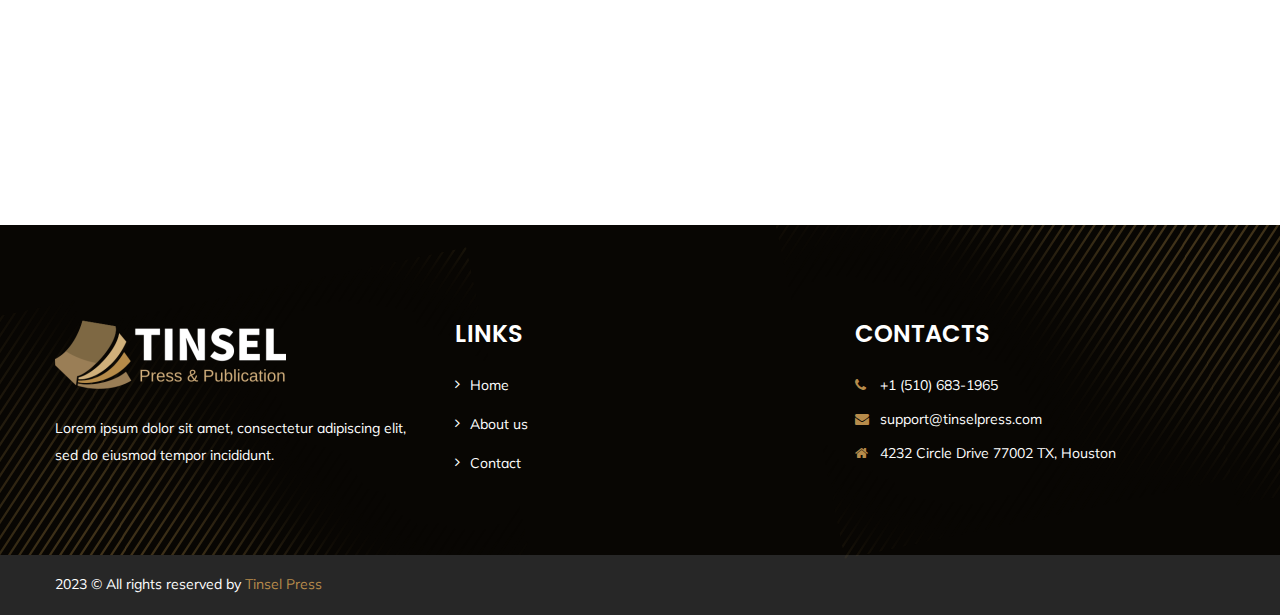
==== commit 01a02f6a: "edited the about page and the services section" ====
--- a/about.html
+++ b/about.html
@@ -131,41 +131,24 @@
 				<div class="row clearfix">
 
 					<!-- Services Block -->
-					<div class="services-block-three style-two col-lg-4 col-md-6 col-sm-12">
+					<div class="services-block-three style-two col-lg-6 col-md-6 col-sm-12">
 						<div class="inner-box wow fadeIn" data-wow-delay="0ms" data-wow-duration="1500ms">
 							<div class="icon-box">
-								<span class="icon flaticon-bar-chart"></span>
-							</div>
-							<h6><a href="#">Business Growth</a></h6>
-							<div class="text">The argument in favor of using filler text goes some labore et dolore
-								magna aliqua
-								consectetur.</div>
+								<span class="icon flaticon-eye"></span>
+							</div>
+							<h6><a href="#">Our Vision</a></h6>
+							<div class="text">At Tinsel Press, we want to be the top marketplace for freelancers creating flawless digital content. We work hard to deliver top-notch material to our customers that goes above and beyond to fulfill their needs.</div>
 						</div>
 					</div>
 
 					<!-- Services Block -->
-					<div class="services-block-three style-two col-lg-4 col-md-6 col-sm-12">
+					<div class="services-block-three style-two col-lg-6 col-md-6 col-sm-12">
 						<div class="inner-box wow fadeIn" data-wow-delay="300ms" data-wow-duration="1500ms">
 							<div class="icon-box">
-								<span class="icon flaticon-board"></span>
-							</div>
-							<h6><a href="#">Strategy Process</a></h6>
-							<div class="text">The argument in favor of using filler text goes some labore et dolore
-								magna aliqua
-								consectetur.</div>
-						</div>
-					</div>
-
-					<!-- Services Block -->
-					<div class="services-block-three style-two col-lg-4 col-md-12 col-sm-12">
-						<div class="inner-box wow fadeIn" data-wow-delay="600ms" data-wow-duration="1500ms">
-							<div class="icon-box">
-								<span class="icon flaticon-student"></span>
-							</div>
-							<h6><a href="#">Finance Manage</a></h6>
-							<div class="text">The argument in favor of using filler text goes some labore et dolore
-								magna aliqua
-								consectetur.</div>
+								<span class="icon flaticon-bar-chart"></span>
+							</div>
+							<h6><a href="#">Our Mission</a></h6>
+							<div class="text">Our goal is to design a platform that is easy to use, transparent, and reliable while fostering a community where customers and providers of digital content can work together productively to generate outstanding work. </div>
 						</div>
 					</div>
 
@@ -180,7 +163,7 @@
 				<!-- Sec Title -->
 				<div class="sec-title centered">
 					<div class="title">about us</div>
-					<h2>We are here to manage your <br> finance with <span>experience</span></h2>
+					<h2>Your one stop <br> for endless <span>possibilities</span></h2>
 				</div>
 
 				<div class="row clearfix">
@@ -197,69 +180,13 @@
 					<div class="skills-column col-lg-7 col-md-12 col-sm-12">
 						<div class="inner-column">
 
-							<!--Skills-->
-							<div class="skills style-two">
-
-								<!--Skill Item-->
-								<div class="skill-item">
-									<div class="skill-header clearfix">
-										<div class="skill-title">Finance</div>
-										<div class="skill-percentage">
-											<div class="count-box"><span class="count-text" data-speed="2000"
-													data-stop="95">0</span>%</div>
-										</div>
-									</div>
-									<div class="skill-bar">
-										<div class="bar-inner">
-											<div class="bar progress-line" data-width="95"></div>
-										</div>
-									</div>
-								</div>
-
-								<!--Skill Item-->
-								<div class="skill-item">
-									<div class="skill-header clearfix">
-										<div class="skill-title">Business</div>
-										<div class="skill-percentage">
-											<div class="count-box"><span class="count-text" data-speed="2000"
-													data-stop="90">0</span>%</div>
-										</div>
-									</div>
-									<div class="skill-bar">
-										<div class="bar-inner">
-											<div class="bar progress-line" data-width="90"></div>
-										</div>
-									</div>
-								</div>
-
-								<!--Skill Item-->
-								<div class="skill-item">
-									<div class="skill-header clearfix">
-										<div class="skill-title">Investment</div>
-										<div class="skill-percentage">
-											<div class="count-box"><span class="count-text" data-speed="2000"
-													data-stop="93">0</span>%</div>
-										</div>
-									</div>
-									<div class="skill-bar">
-										<div class="bar-inner">
-											<div class="bar progress-line" data-width="93"></div>
-										</div>
-									</div>
-								</div>
-
-							</div>
-
 							<div class="text">
-								<p>The argument in favor of using filler text goes something like this: If you use real
-									content in the
-									<a href="#">design process,</a> anytime you reach a review point you’ll end up
-									reviewing and
-									negotiating the content itself and not the design.
-								</p>
-								<p>Aenean tincidunt id mauris id auctor. Donec at ligula lacus. Nulla dignissim mi quis
-									neque interdum,
-									quis porta sem finibus.</p>
+								<p>We are a freelancing marketplace committed to giving companies, businesspeople, and individuals with material that is suited to their particular requirements and tastes.<br><br>
+
+									We at Tinsel Press are aware that in the current digital era, content reigns supreme. The caliber of your content may make all the difference, whether you're trying to market your company, sell goods, or educate your audience. In order to create digital content that engages, informs, and entertains, we have put together a team of elite authors, editors, and proofreaders.
+									<br><br>
+									
+									Our staff consists of seasoned experts that are knowledgeable in a range of markets and professions. We have the know-how to produce content that connects with your target audience in a variety of industries, from technology and finance to health and wellness.</p>
 							</div>
 
 						</div>
@@ -271,7 +198,7 @@
 		<!-- End About Section Four -->
 
 		<!-- Video Section -->
-		<section class="video-section" style="background-image:url(images/background/9.jpg)">
+		<!-- <section class="video-section" style="background-image:url(images/background/9.jpg)">
 			<div class="auto-container">
 				<div class="title">Video</div>
 				<h2>See how we work with <br> touch of <span>experience</span></h2>
@@ -279,7 +206,7 @@
 					data-caption=""><i class="icon flaticon-play-button" aria-hidden="true"></i><span
 						class="ripple"></span></a>
 			</div>
-		</section>
+		</section> -->
 		<!-- End Video Section -->
 
 		<!-- Feature Section -->
@@ -293,13 +220,13 @@
 							<div class="title">Why choose us</div>
 							<h2>There are many companies <br> but why <span>choose us</span></h2>
 						</div>
-						<div class="pull-right">
+						<!-- <div class="pull-right">
 							<div class="text">The argument in favor of using filler text goes something like this: If
 								you use real
 								content in the design process, anytime you reach a review point you’ll end up reviewing
 								and negotiating
 								the content itself and not the design.</div>
-						</div>
+						</div> -->
 					</div>
 				</div>
 
@@ -310,15 +237,12 @@
 						<div class="col-lg-5 col-md-12 col-sm-12">
 							<!--Tab Btns-->
 							<ul class="tab-btns tab-buttons clearfix">
-								<li data-tab="#feature-expert" class="tab-btn">Expert team <span>The argument in
-										favorite of using
-										filler to text goes some thing like this top</span></li>
-								<li data-tab="#feature-brand" class="tab-btn active-btn">Best Finance Brand <span>The
-										argument in
-										favorite of using filler to text goes some thing like this top</span></li>
-								<li data-tab="#feature-ideas" class="tab-btn">Best Leadership Ideas<span>The argument in
-										favorite of
-										using filler to text goes some thing like this top</span></li>
+								<li data-tab="#feature-expert" class="tab-btn">Quality <span>Tinsel Press places a premium on high-quality material.
+								</span></li>
+								<li data-tab="#feature-brand" class="tab-btn active-btn">Communication <span>At Tinsel Press, we recognize the value of concise communication.
+								</span></li>
+								<li data-tab="#feature-ideas" class="tab-btn">Professionalism<span>Tinsel Press has this as one of its main values, thus we always conduct ourselves properly.
+								</span></li>
 							</ul>
 						</div>
 						<!--Column-->
@@ -368,7 +292,7 @@
 				<!-- Sec Title -->
 				<div class="sec-title centered">
 					<div class="title">about us</div>
-					<h2>We are here to manage your <br> finance with <span>experience</span></h2>
+					<h2>We are here to manage your <br> content creation with <span>experience</span></h2>
 				</div>
 
 				<div class="row clearfix">
@@ -435,9 +359,9 @@
 										<div class="logo">
 											<a href="/"><img src="images/tinsel/tinsel-footer.png" alt="" /></a>
 										</div>
-										<div class="text">
-											Printing the World, One Page at a time! <br>
-											Print with Precision, Publish with Excellence!</div>
+										<div class="text">Lorem ipsum dolor sit amet, consectetur adipiscing elit, sed
+											do eiusmod tempor
+											incididunt.</div>
 
 									</div>
 								</div>
@@ -447,9 +371,9 @@
 									<div class="footer-widget links-widget">
 										<h4>Links</h4>
 										<ul class="list-link">
-											<li><a href="/">Home</a></li>
-											<li><a href="/about.html">About us</a></li>
-											<li><a href="/contact.html">Contact</a></li>
+											<li><a href="#">Home</a></li>
+											<li><a href="#">About us</a></li>
+											<li><a href="#">Contact</a></li>
 										</ul>
 									</div>
 								</div>
--- a/css/style.css
+++ b/css/style.css
@@ -8728,7 +8728,7 @@
 }
 
 .feature-section .feature-tabs.style-two .tab-btns .tab-btn:after {
-  border-left-color: #1a26c0;
+  border-left-color: #6a592f;
 }
 
 .feature-section .feature-tabs .tab-btns .tab-btn.active-btn span,
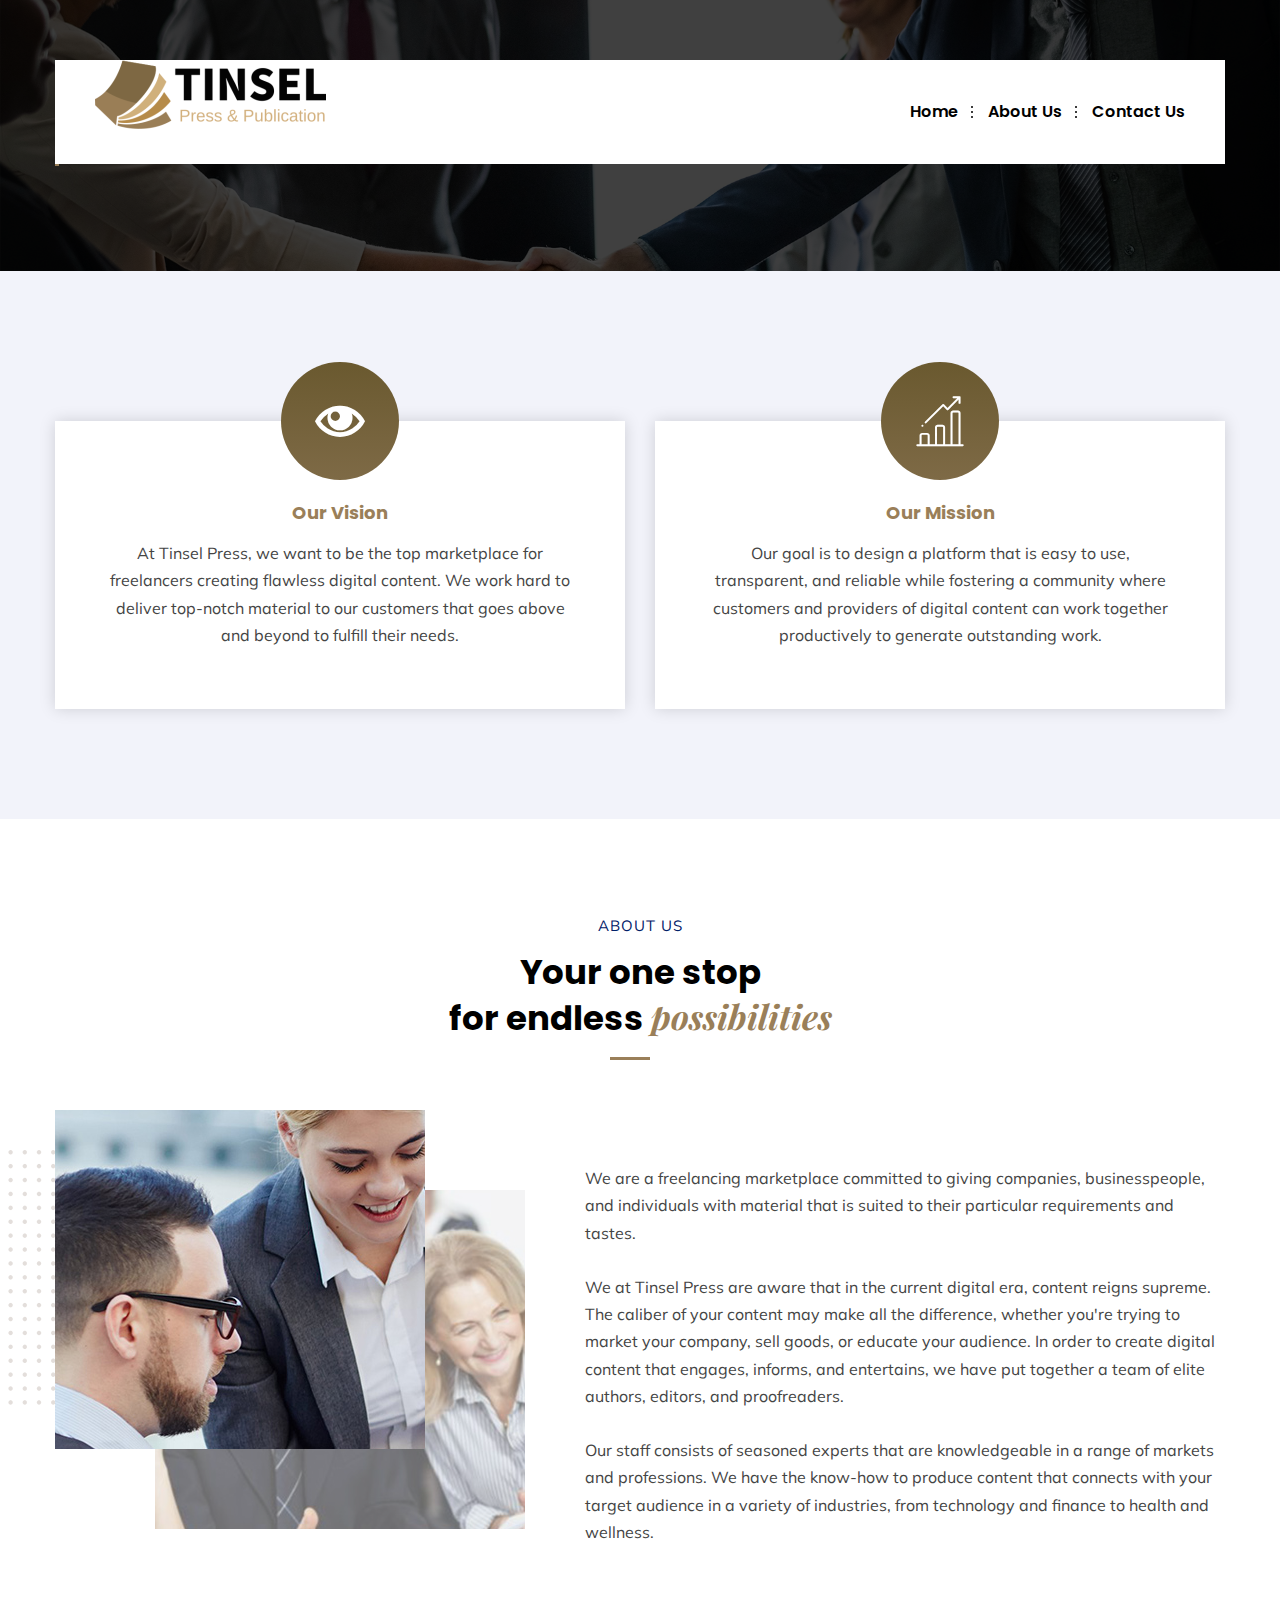
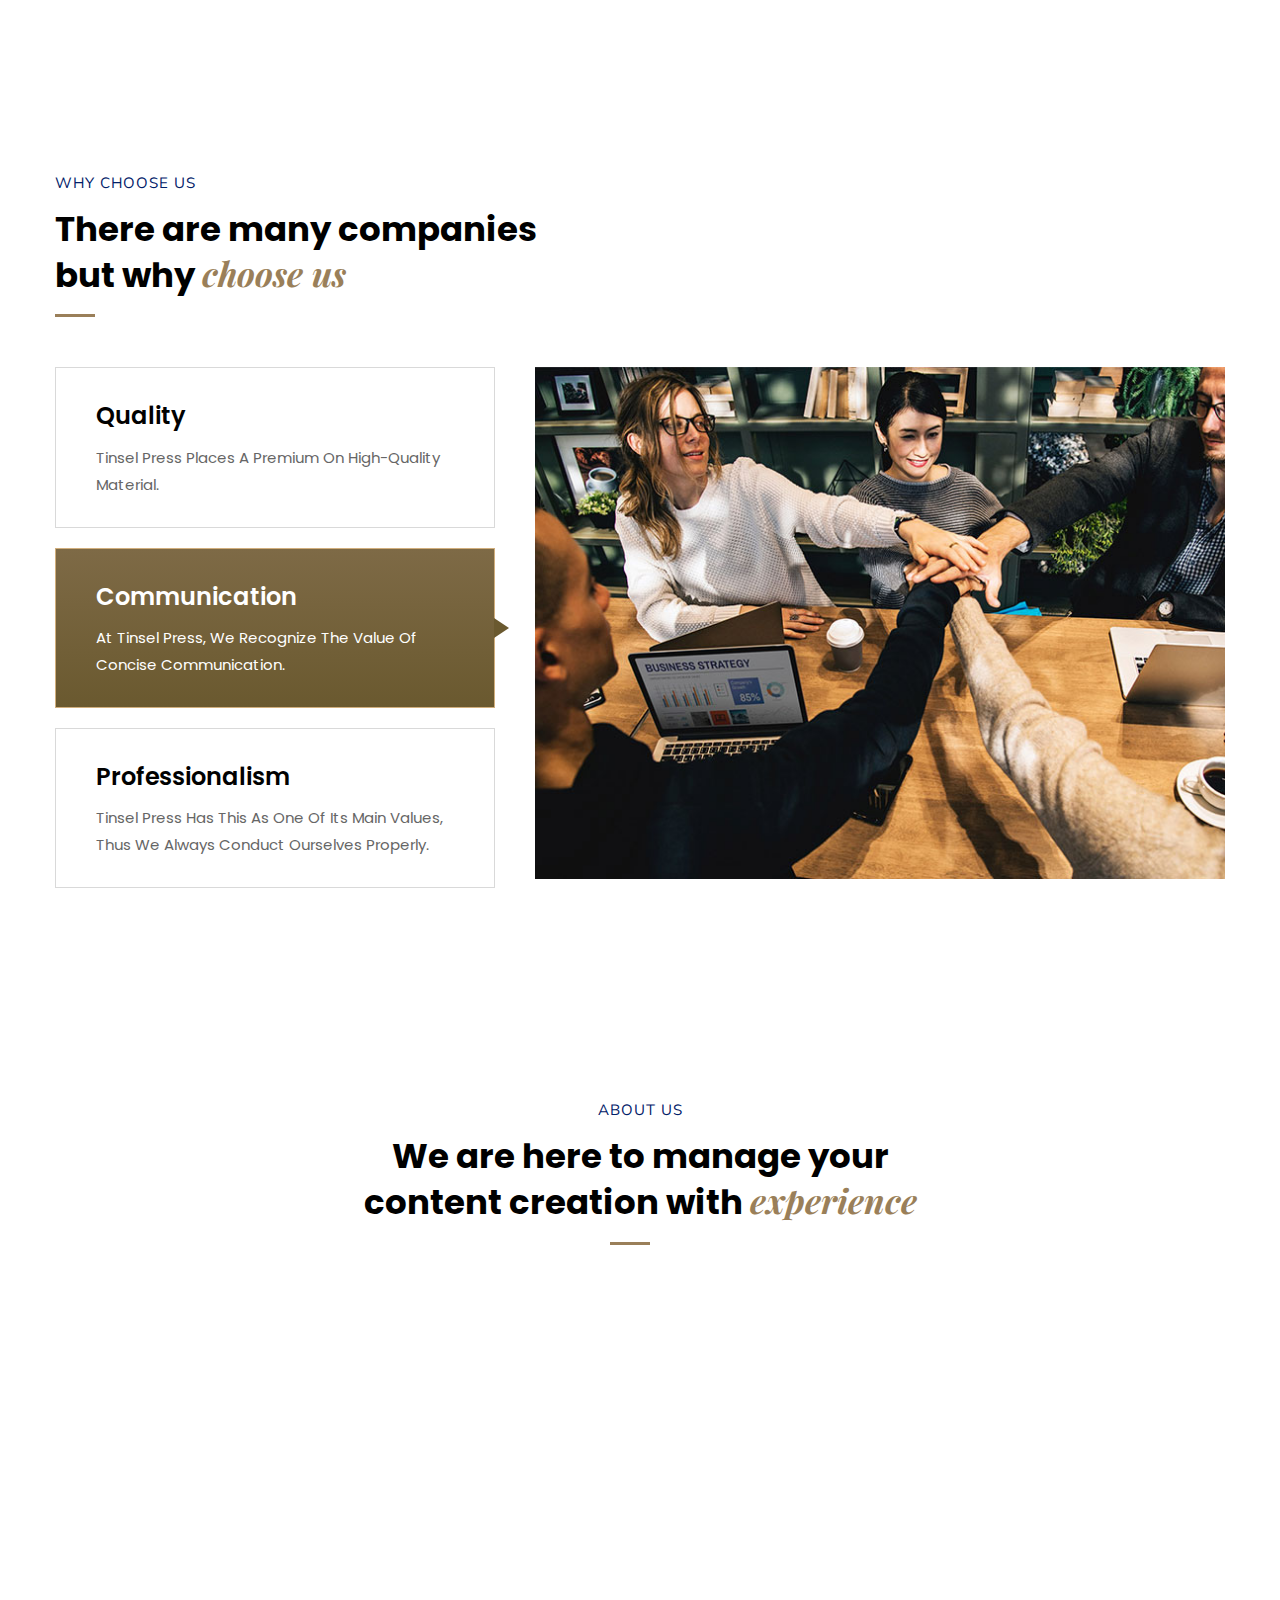
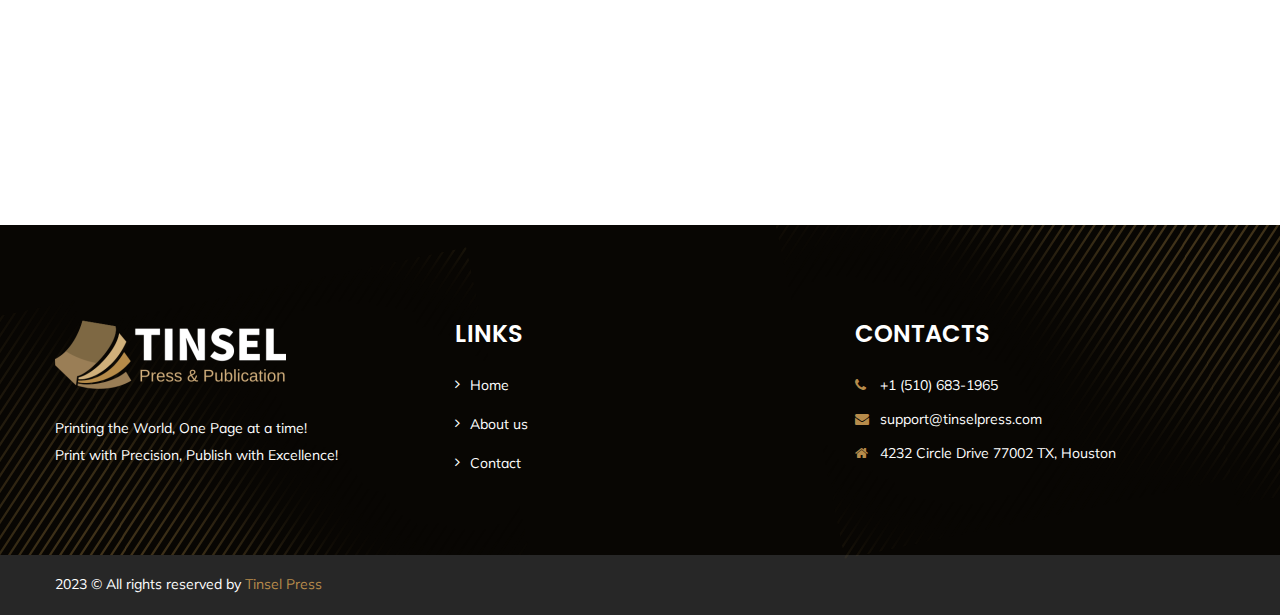
==== commit e56081cf: "Merge branch 'master' of https://github.com/sirkiosta/tinsel" ====
--- a/about.html
+++ b/about.html
@@ -359,9 +359,9 @@
 										<div class="logo">
 											<a href="/"><img src="images/tinsel/tinsel-footer.png" alt="" /></a>
 										</div>
-										<div class="text">Lorem ipsum dolor sit amet, consectetur adipiscing elit, sed
-											do eiusmod tempor
-											incididunt.</div>
+										<div class="text">
+											Printing the World, One Page at a time! <br>
+											Print with Precision, Publish with Excellence!</div>
 
 									</div>
 								</div>
@@ -371,9 +371,9 @@
 									<div class="footer-widget links-widget">
 										<h4>Links</h4>
 										<ul class="list-link">
-											<li><a href="#">Home</a></li>
-											<li><a href="#">About us</a></li>
-											<li><a href="#">Contact</a></li>
+											<li><a href="/">Home</a></li>
+											<li><a href="/about.html">About us</a></li>
+											<li><a href="/contact.html">Contact</a></li>
 										</ul>
 									</div>
 								</div>
--- a/css/style.css
+++ b/css/style.css
@@ -155,8 +155,7 @@
 input,
 button,
 select,
-textarea {
-}
+textarea {}
 
 textarea {
   overflow: hidden;
@@ -264,13 +263,11 @@
   background-image: -ms-linear-gradient(top, #9ee213 0%, #45a401 100%);
   background-image: -moz-linear-gradient(top, #9ee213 0%, #45a401 100%);
   background-image: -o-linear-gradient(top, #9ee213 0%, #45a401 100%);
-  background-image: -webkit-gradient(
-    linear,
-    left top,
-    left bottom,
-    color-stop(0, #9ee213),
-    color-stop(100, #45a401)
-  );
+  background-image: -webkit-gradient(linear,
+      left top,
+      left bottom,
+      color-stop(0, #9ee213),
+      color-stop(100, #45a401));
   background-image: -webkit-linear-gradient(top, #9ee213 0%, #45a401 100%);
   background-image: linear-gradient(to bottom, #9ee213 0%, #45a401 100%);
 }
@@ -279,13 +276,11 @@
   background-image: -ms-linear-gradient(top, #45a401 0%, #9ee213 100%);
   background-image: -moz-linear-gradient(top, #45a401 0%, #9ee213 100%);
   background-image: -o-linear-gradient(top, #45a401 0%, #9ee213 100%);
-  background-image: -webkit-gradient(
-    linear,
-    left top,
-    left bottom,
-    color-stop(0, #45a401),
-    color-stop(100, #9ee213)
-  );
+  background-image: -webkit-gradient(linear,
+      left top,
+      left bottom,
+      color-stop(0, #45a401),
+      color-stop(100, #9ee213));
   background-image: -webkit-linear-gradient(top, #45a401 0%, #9ee213 100%);
   background-image: linear-gradient(to bottom, #45a401 0%, #9ee213 100%);
   color: #ffffff;
@@ -331,13 +326,11 @@
   background-image: -ms-linear-gradient(top, #45a401 0%, #9ee213 100%);
   background-image: -moz-linear-gradient(top, #45a401 0%, #9ee213 100%);
   background-image: -o-linear-gradient(top, #45a401 0%, #9ee213 100%);
-  background-image: -webkit-gradient(
-    linear,
-    left top,
-    left bottom,
-    color-stop(0, #45a401),
-    color-stop(100, #9ee213)
-  );
+  background-image: -webkit-gradient(linear,
+      left top,
+      left bottom,
+      color-stop(0, #45a401),
+      color-stop(100, #9ee213));
   background-image: -webkit-linear-gradient(top, #45a401 0%, #9ee213 100%);
   background-image: linear-gradient(to bottom, #45a401 0%, #9ee213 100%);
 }
@@ -546,13 +539,11 @@
   background-image: -ms-linear-gradient(left, #fe1000 0%, #b2180e 100%);
   background-image: -moz-linear-gradient(left, #fe1000 0%, #b2180e 100%);
   background-image: -o-linear-gradient(left, #fe1000 0%, #b2180e 100%);
-  background-image: -webkit-gradient(
-    linear,
-    left top,
-    right top,
-    color-stop(0, #fe1000),
-    color-stop(100, #b2180e)
-  );
+  background-image: -webkit-gradient(linear,
+      left top,
+      right top,
+      color-stop(0, #fe1000),
+      color-stop(100, #b2180e));
   background-image: -webkit-linear-gradient(left, #fe1000 0%, #b2180e 100%);
   background-image: linear-gradient(to right, #fe1000 0%, #b2180e 100%);
 }
@@ -561,13 +552,11 @@
   background-image: -ms-linear-gradient(left, #b2180e 0%, #fe1000 100%);
   background-image: -moz-linear-gradient(left, #b2180e 0%, #fe1000 100%);
   background-image: -o-linear-gradient(left, #b2180e 0%, #fe1000 100%);
-  background-image: -webkit-gradient(
-    linear,
-    left top,
-    right top,
-    color-stop(0, #b2180e),
-    color-stop(100, #fe1000)
-  );
+  background-image: -webkit-gradient(linear,
+      left top,
+      right top,
+      color-stop(0, #b2180e),
+      color-stop(100, #fe1000));
   background-image: -webkit-linear-gradient(left, #b2180e 0%, #fe1000 100%);
   background-image: linear-gradient(to right, #b2180e 0%, #fe1000 100%);
 }
@@ -636,13 +625,11 @@
   background-image: -ms-linear-gradient(left, #fd1000 0%, #b1180e 100%);
   background-image: -moz-linear-gradient(left, #fd1000 0%, #b1180e 100%);
   background-image: -o-linear-gradient(left, #fd1000 0%, #b1180e 100%);
-  background-image: -webkit-gradient(
-    linear,
-    left top,
-    right top,
-    color-stop(0, #fd1000),
-    color-stop(100, #b1180e)
-  );
+  background-image: -webkit-gradient(linear,
+      left top,
+      right top,
+      color-stop(0, #fd1000),
+      color-stop(100, #b1180e));
   background-image: -webkit-linear-gradient(left, #fd1000 0%, #b1180e 100%);
   background-image: linear-gradient(to right, #fd1000 0%, #b1180e 100%);
 }
@@ -695,13 +682,11 @@
   background-image: -ms-linear-gradient(top, #3241ff 0%, #0e19a1 100%);
   background-image: -moz-linear-gradient(top, #3241ff 0%, #0e19a1 100%);
   background-image: -o-linear-gradient(top, #3241ff 0%, #0e19a1 100%);
-  background-image: -webkit-gradient(
-    linear,
-    left top,
-    left bottom,
-    color-stop(0, #3241ff),
-    color-stop(100, #0e19a1)
-  );
+  background-image: -webkit-gradient(linear,
+      left top,
+      left bottom,
+      color-stop(0, #3241ff),
+      color-stop(100, #0e19a1));
   background-image: -webkit-linear-gradient(top, #3241ff 0%, #0e19a1 100%);
   background-image: linear-gradient(to bottom, #3241ff 0%, #0e19a1 100%);
 }
@@ -773,13 +758,11 @@
   background: -ms-linear-gradient(top, #3140fc 0%, #0b1599 100%);
   background: -moz-linear-gradient(top, #3140fc 0%, #0b1599 100%);
   background: -o-linear-gradient(top, #3140fc 0%, #0b1599 100%);
-  background: -webkit-gradient(
-    linear,
-    left top,
-    left bottom,
-    color-stop(0, #3140fc),
-    color-stop(100, #0b1599)
-  );
+  background: -webkit-gradient(linear,
+      left top,
+      left bottom,
+      color-stop(0, #3140fc),
+      color-stop(100, #0b1599));
   background: -webkit-linear-gradient(top, #3140fc 0%, #0b1599 100%);
   background: linear-gradient(to bottom, #3140fc 0%, #0b1599 100%);
 }
@@ -940,7 +923,7 @@
   position: relative;
   font-size: 16px;
   line-height: 1.8em;
-  color: #1a1e66;
+  color: #444444;
   margin-top: 25px;
 }
 
@@ -1154,7 +1137,7 @@
 .list-style-five li,
 .list-style-five li a {
   position: relative;
-  color: #1a1e66;
+  color: #444444;
   font-size: 18px;
   font-weight: 400;
   margin-bottom: 15px;
@@ -1397,7 +1380,7 @@
   transform: translate3d(0px, 0px, 0px) !important;
 }
 
-.main-header .top-right .language > a {
+.main-header .top-right .language>a {
   color: #ffffff;
   text-transform: capitalize;
   display: inline-block;
@@ -1409,7 +1392,7 @@
   border-radius: 0px;
 }
 
-.main-header .top-right .language > a:after {
+.main-header .top-right .language>a:after {
   display: none;
 }
 
@@ -1417,7 +1400,7 @@
   background: none;
 }
 
-.main-header .top-right .language .dropdown-menu > li {
+.main-header .top-right .language .dropdown-menu>li {
   padding-right: 0px !important;
   margin: 0px !important;
   float: none;
@@ -1425,11 +1408,11 @@
   border-bottom: 1px solid rgba(255, 255, 255, 0.2);
 }
 
-.main-header .top-right .language .dropdown-menu > li:last-child {
+.main-header .top-right .language .dropdown-menu>li:last-child {
   border-bottom: none;
 }
 
-.main-header .top-right .language .dropdown-menu > li > a {
+.main-header .top-right .language .dropdown-menu>li>a {
   padding: 12px 20px !important;
   color: #ffffff;
   display: block;
@@ -1442,7 +1425,7 @@
   transition: all 300ms ease;
 }
 
-.main-header .top-right .language .dropdown-menu > li > a:hover {
+.main-header .top-right .language .dropdown-menu>li>a:hover {
   color: #ffffff !important;
   background-color: #f71101;
 }
@@ -1482,7 +1465,7 @@
   color: #d1ae7c !important;
 }
 
-.header-style-four .header-lower .language > a {
+.header-style-four .header-lower .language>a {
   color: #000000 !important;
 }
 
@@ -1578,7 +1561,7 @@
   margin-top: 42px;
 }
 
-.main-header .header-lower .search-box-outer .dropdown-menu > li {
+.main-header .header-lower .search-box-outer .dropdown-menu>li {
   padding: 0px;
   border: none;
   background: none;
@@ -1684,7 +1667,7 @@
   margin-top: 20px;
 }
 
-.header-style-five .header-upper .search-box-outer .dropdown-menu > li {
+.header-style-five .header-upper .search-box-outer .dropdown-menu>li {
   padding: 0px;
   border: none;
   background: none;
@@ -1765,7 +1748,7 @@
   transform: translate3d(0px, 0px, 0px) !important;
 }
 
-.main-header .header-lower .language > a {
+.main-header .header-lower .language>a {
   color: #ffffff;
   text-transform: capitalize;
   display: inline-block;
@@ -1777,7 +1760,7 @@
   border-radius: 0px;
 }
 
-.main-header .header-lower .language > a:after {
+.main-header .header-lower .language>a:after {
   display: none;
 }
 
@@ -1785,7 +1768,7 @@
   background: none;
 }
 
-.main-header .header-lower .language .dropdown-menu > li {
+.main-header .header-lower .language .dropdown-menu>li {
   padding-right: 0px !important;
   margin: 0px !important;
   float: none;
@@ -1793,11 +1776,11 @@
   border-bottom: 1px solid rgba(255, 255, 255, 0.2);
 }
 
-.main-header .header-lower .language .dropdown-menu > li:last-child {
+.main-header .header-lower .language .dropdown-menu>li:last-child {
   border-bottom: none;
 }
 
-.main-header .header-lower .language .dropdown-menu > li > a {
+.main-header .header-lower .language .dropdown-menu>li>a {
   padding: 12px 20px !important;
   color: #ffffff;
   display: block;
@@ -1810,7 +1793,7 @@
   transition: all 300ms ease;
 }
 
-.main-header .header-lower .language .dropdown-menu > li > a:hover {
+.main-header .header-lower .language .dropdown-menu>li>a:hover {
   color: #ffffff !important;
   background-color: #509cf9;
 }
@@ -1864,12 +1847,12 @@
   animation-iteration-count: 1;
 }
 
-.sticky-header .main-menu .navigation > li > a {
+.sticky-header .main-menu .navigation>li>a {
   padding: 19px 0px !important;
   color: #ffffff !important;
 }
 
-.sticky-header .main-menu .navigation > li > a:after {
+.sticky-header .main-menu .navigation>li>a:after {
   display: none;
 }
 
@@ -1936,6 +1919,7 @@
   .header-style-four .header-lower .logo-box .logo {
     padding-bottom: 20px;
   }
+
   .header-style-four .header-lower .logo-box .logo img {
     width: 70%;
   }
@@ -1971,7 +1955,7 @@
   margin: 0px;
 }
 
-.main-menu .navigation > li {
+.main-menu .navigation>li {
   position: relative;
   float: left;
   margin-right: 30px;
@@ -1982,7 +1966,7 @@
   -o-transition: all 500ms ease;
 }
 
-.main-menu .navigation > li:last-child {
+.main-menu .navigation>li:last-child {
   margin-right: 0px;
 }
 
@@ -2027,7 +2011,7 @@
   padding: 21px 0px;
 }
 
-.main-menu .navigation > li > a {
+.main-menu .navigation>li>a {
   position: relative;
   display: block;
   color: #ffffff;
@@ -2047,7 +2031,7 @@
   font-family: "Poppins", sans-serif;
 }
 
-.main-menu .navigation > li > a:after {
+.main-menu .navigation>li>a:after {
   position: absolute;
   content: "";
   right: 0px;
@@ -2062,145 +2046,115 @@
   -o-transition: all 500ms ease;
 }
 
-.main-menu .navigation > li:hover > a::after,
-.main-menu .navigation > li.current > a::after {
+.main-menu .navigation>li:hover>a::after,
+.main-menu .navigation>li.current>a::after {
   width: 22px;
 }
 
-.header-style-three .main-menu .navigation > li > a:after {
+.header-style-three .main-menu .navigation>li>a:after {
   width: 100%;
   bottom: 45px;
   opacity: 0;
   background: -ms-linear-gradient(left, #f44c01 0%, #ff7a01 100%);
   background: -moz-linear-gradient(left, #f44c01 0%, #ff7a01 100%);
   background: -o-linear-gradient(left, #f44c01 0%, #ff7a01 100%);
-  background: -webkit-gradient(
-    linear,
-    left top,
-    right top,
-    color-stop(0, #f44c01),
-    color-stop(100, #ff7a01)
-  );
+  background: -webkit-gradient(linear,
+      left top,
+      right top,
+      color-stop(0, #f44c01),
+      color-stop(100, #ff7a01));
   background: -webkit-linear-gradient(left, #f44c01 0%, #ff7a01 100%);
   background: linear-gradient(to right, #f44c01 0%, #ff7a01 100%);
 }
 
-.header-style-three .main-menu .navigation > li:hover > a,
-.header-style-three .main-menu .navigation > li.current > a {
-  color: #ffffff;
-}
-
-.header-style-three .main-menu .navigation > li:hover > a:after,
-.header-style-three .main-menu .navigation > li.current > a:after {
+.header-style-three .main-menu .navigation>li:hover>a,
+.header-style-three .main-menu .navigation>li.current>a {
+  color: #ffffff;
+}
+
+.header-style-three .main-menu .navigation>li:hover>a:after,
+.header-style-three .main-menu .navigation>li.current>a:after {
   opacity: 1;
 }
 
-.header-style-four .main-menu .navigation > li > ul {
+.header-style-four .main-menu .navigation>li>ul {
   border-color: #69582f;
 }
 
-.header-style-four .main-menu .navigation > li > a:before {
+.header-style-four .main-menu .navigation>li>a:before {
   color: #000000;
 }
 
-.header-style-four .main-menu .navigation > li:hover > a,
-.header-style-four .main-menu .navigation > li.current > a {
+.header-style-four .main-menu .navigation>li:hover>a,
+.header-style-four .main-menu .navigation>li.current>a {
   color: #000000;
 }
 
-.header-style-four .main-menu .navigation > li > ul > li > ul > li:hover > a,
-.header-style-four .main-menu .navigation > li > ul > li:hover > a {
+.header-style-four .main-menu .navigation>li>ul>li>ul>li:hover>a,
+.header-style-four .main-menu .navigation>li>ul>li:hover>a {
   background-color: #69582f;
 }
 
-.header-style-four .main-menu .navigation > li > ul > li > ul {
+.header-style-four .main-menu .navigation>li>ul>li>ul {
   border-color: #69582f;
 }
 
-.header-style-five .main-menu .navigation > li:hover > a,
-.header-style-five .main-menu .navigation > li.current > a {
+.header-style-five .main-menu .navigation>li:hover>a,
+.header-style-five .main-menu .navigation>li.current>a {
   color: #f71101;
 }
 
-.header-style-five .main-menu .navigation > li > ul {
+.header-style-five .main-menu .navigation>li>ul {
   border-color: #ec0203;
 }
 
-.header-style-five .main-menu .navigation > li > ul > li > ul > li:hover > a,
-.header-style-five .main-menu .navigation > li > ul > li:hover > a {
+.header-style-five .main-menu .navigation>li>ul>li>ul>li:hover>a,
+.header-style-five .main-menu .navigation>li>ul>li:hover>a {
   background-color: #ec0203;
 }
 
-.header-style-five .main-menu .navigation > li > ul > li > ul {
+.header-style-five .main-menu .navigation>li>ul>li>ul {
   border-color: #ec0203;
 }
 
-.header-style-five.five-alternate .main-menu .navigation > li:hover > a,
-.header-style-five.five-alternate .main-menu .navigation > li.current > a {
+.header-style-five.five-alternate .main-menu .navigation>li:hover>a,
+.header-style-five.five-alternate .main-menu .navigation>li.current>a {
   color: #3241ff;
 }
 
-.header-style-five.five-alternate .main-menu .navigation > li > ul {
+.header-style-five.five-alternate .main-menu .navigation>li>ul {
   border-color: #3241ff;
 }
 
-.header-style-five.five-alternate
-  .main-menu
-  .navigation
-  > li
-  > ul
-  > li
-  > ul
-  > li:hover
-  > a,
-.header-style-five.five-alternate
-  .main-menu
-  .navigation
-  > li
-  > ul
-  > li:hover
-  > a {
+.header-style-five.five-alternate .main-menu .navigation>li>ul>li>ul>li:hover>a,
+.header-style-five.five-alternate .main-menu .navigation>li>ul>li:hover>a {
   background-color: #3241ff;
 }
 
-.header-style-five.five-alternate .main-menu .navigation > li > ul > li > ul {
+.header-style-five.five-alternate .main-menu .navigation>li>ul>li>ul {
   border-color: #3241ff;
 }
 
-.header-style-five.five-alternate
-  .top-right
-  .cart-box
-  .cart-box-btn
-  .total-cart {
+.header-style-five.five-alternate .top-right .cart-box .cart-box-btn .total-cart {
   background-color: #42a200;
 }
 
-.header-style-two .main-menu .navigation > li > a {
+.header-style-two .main-menu .navigation>li>a {
   padding: 13px 0px;
 }
 
-.header-style-two .main-menu .navigation > li > a:after {
+.header-style-two .main-menu .navigation>li>a:after {
   display: none;
 }
 
-.header-style-two .main-menu .navigation > li:hover > a,
-.header-style-two .main-menu .navigation > li.current > a,
-.header-style-two
-  .main-header.light-version
-  .main-menu
-  .navigation
-  > li:hover
-  > a,
-.header-style-two
-  .main-header.light-version
-  .main-menu
-  .navigation
-  > li.current
-  > a {
+.header-style-two .main-menu .navigation>li:hover>a,
+.header-style-two .main-menu .navigation>li.current>a,
+.header-style-two .main-header.light-version .main-menu .navigation>li:hover>a,
+.header-style-two .main-header.light-version .main-menu .navigation>li.current>a {
   color: #5ea6ff;
 }
 
-.header-style-four .main-menu .navigation > li:after {
+.header-style-four .main-menu .navigation>li:after {
   position: absolute;
   content: "";
   right: -15px;
@@ -2211,43 +2165,43 @@
   background: url(../images/icons/devider.png) no-repeat;
 }
 
-.header-style-four .main-menu .navigation > li:last-child::after {
+.header-style-four .main-menu .navigation>li:last-child::after {
   display: none;
 }
 
-.header-style-four .main-menu .navigation > li > a:after {
+.header-style-four .main-menu .navigation>li>a:after {
   bottom: 0px;
 }
 
-.header-style-four .main-menu .navigation > li > a {
+.header-style-four .main-menu .navigation>li>a {
   color: #000000;
   padding: 37px 0px;
 }
 
-.header-style-five .main-menu .navigation > li > a {
+.header-style-five .main-menu .navigation>li>a {
   color: #000000;
   padding: 18px 0px;
 }
 
-.header-style-five .main-menu .navigation > li > a:after {
+.header-style-five .main-menu .navigation>li>a:after {
   display: none;
 }
 
-.header-style-four .main-menu .navigation > li > a:after {
+.header-style-four .main-menu .navigation>li>a:after {
   background-color: #9a7f59;
 }
 
-.header-style-four .main-menu .navigation > li:hover > a::after,
-.header-style-four .main-menu .navigation > li.current > a::after {
+.header-style-four .main-menu .navigation>li:hover>a::after,
+.header-style-four .main-menu .navigation>li.current>a::after {
   width: 100%;
   bottom: -1px;
 }
 
-.main-menu .navigation > li.dropdown > a {
+.main-menu .navigation>li.dropdown>a {
   padding-right: 15px !important;
 }
 
-.main-menu .navigation > li.dropdown > a:before {
+.main-menu .navigation>li.dropdown>a:before {
   font-family: "FontAwesome";
   content: "\f107";
   position: absolute;
@@ -2261,14 +2215,14 @@
   -o-transition: all 500ms ease;
 }
 
-.main-menu .navigation > li:hover > a,
-.main-menu .navigation > li.current > a,
-.main-header.light-version .main-menu .navigation > li:hover > a,
-.main-header.light-version .main-menu .navigation > li.current > a {
+.main-menu .navigation>li:hover>a,
+.main-menu .navigation>li.current>a,
+.main-header.light-version .main-menu .navigation>li:hover>a,
+.main-header.light-version .main-menu .navigation>li.current>a {
   opacity: 1;
 }
 
-.main-menu .navigation > li > ul {
+.main-menu .navigation>li>ul {
   position: absolute;
   left: 0px;
   top: 120%;
@@ -2288,7 +2242,7 @@
   box-shadow: 0px 0px 10px rgba(0, 0, 0, 0.1);
 }
 
-.main-menu .navigation > li > ul:before {
+.main-menu .navigation>li>ul:before {
   position: absolute;
   content: "";
   left: 0px;
@@ -2298,22 +2252,22 @@
   display: block;
 }
 
-.main-menu .navigation > li > ul.from-right {
+.main-menu .navigation>li>ul.from-right {
   left: auto;
   right: 0px;
 }
 
-.main-menu .navigation > li > ul > li {
+.main-menu .navigation>li>ul>li {
   position: relative;
   width: 100%;
   border-bottom: 1px solid #f4f2f2;
 }
 
-.main-menu .navigation > li > ul > li:last-child {
+.main-menu .navigation>li>ul>li:last-child {
   border-bottom: none;
 }
 
-.main-menu .navigation > li > ul > li > a {
+.main-menu .navigation>li>ul>li>a {
   position: relative;
   display: block;
   padding: 12px 18px;
@@ -2329,13 +2283,13 @@
   -o-transition: all 500ms ease;
 }
 
-.main-menu .navigation > li > ul > li:hover > a {
+.main-menu .navigation>li>ul>li:hover>a {
   color: #ffffff;
   padding-left: 30px;
   background: #3241ff;
 }
 
-.main-menu .navigation > li > ul > li.dropdown > a:after {
+.main-menu .navigation>li>ul>li.dropdown>a:after {
   font-family: "FontAwesome";
   content: "\f105";
   position: absolute;
@@ -2352,11 +2306,11 @@
   z-index: 5;
 }
 
-.main-menu .navigation > li > ul > li.dropdown:hover > a:after {
-  color: #ffffff;
-}
-
-.main-menu .navigation > li > ul > li > ul {
+.main-menu .navigation>li>ul>li.dropdown:hover>a:after {
+  color: #ffffff;
+}
+
+.main-menu .navigation>li>ul>li>ul {
   position: absolute;
   left: 100%;
   top: 100%;
@@ -2383,22 +2337,22 @@
     -2px 0px 5px 1px rgba(0, 0, 0, 0.05);
 }
 
-.main-menu .navigation > li > ul > li > ul.from-right {
+.main-menu .navigation>li>ul>li>ul.from-right {
   left: auto;
   right: 0px;
 }
 
-.main-menu .navigation > li > ul > li > ul > li {
+.main-menu .navigation>li>ul>li>ul>li {
   position: relative;
   width: 100%;
   border-bottom: 1px solid #f4f2f2;
 }
 
-.main-menu .navigation > li > ul > li > ul > li:last-child {
+.main-menu .navigation>li>ul>li>ul>li:last-child {
   border-bottom: none;
 }
 
-.main-menu .navigation > li > ul > li > ul > li > a {
+.main-menu .navigation>li>ul>li>ul>li>a {
   position: relative;
   display: block;
   padding: 12px 18px;
@@ -2414,13 +2368,13 @@
   -o-transition: all 500ms ease;
 }
 
-.main-menu .navigation > li > ul > li > ul > li:hover > a {
+.main-menu .navigation>li>ul>li>ul>li:hover>a {
   color: #ffffff;
   padding-left: 30px;
   background: #3241ff;
 }
 
-.main-menu .navigation > li > ul > li > ul > li.dropdown > a:after {
+.main-menu .navigation>li>ul>li>ul>li.dropdown>a:after {
   font-family: "FontAwesome";
   content: "\f105";
   position: absolute;
@@ -2437,11 +2391,11 @@
   z-index: 5;
 }
 
-.main-menu .navigation > li > ul > li > ul > li.dropdown:hover > a:after {
-  color: #ffffff;
-}
-
-.main-menu .navigation > li.dropdown:hover > ul {
+.main-menu .navigation>li>ul>li>ul>li.dropdown:hover>a:after {
+  color: #ffffff;
+}
+
+.main-menu .navigation>li.dropdown:hover>ul {
   visibility: visible;
   opacity: 1;
   top: 100%;
@@ -2452,7 +2406,7 @@
   transform: rotateX(0deg);
 }
 
-.main-menu .navigation li > ul > li.dropdown:hover > ul {
+.main-menu .navigation li>ul>li.dropdown:hover>ul {
   visibility: visible;
   opacity: 1;
   top: 0;
@@ -2468,7 +2422,7 @@
   -o-transition: all 300ms ease;
 }
 
-.main-menu .navbar-collapse > ul li.dropdown .dropdown-btn {
+.main-menu .navbar-collapse>ul li.dropdown .dropdown-btn {
   position: absolute;
   right: 10px;
   top: 6px;
@@ -2724,7 +2678,7 @@
 
 .main-slider .text {
   position: relative;
-  color: #1a1e66;
+  color: #444444;
   font-size: 18px;
   opacity: 0;
   line-height: 1.6em;
@@ -2967,13 +2921,11 @@
   background: -ms-linear-gradient(left, #eaeaed 0%, #ffffff 100%);
   background: -moz-linear-gradient(left, #eaeaed 0%, #ffffff 100%);
   background: -o-linear-gradient(left, #eaeaed 0%, #ffffff 100%);
-  background: -webkit-gradient(
-    linear,
-    left top,
-    right top,
-    color-stop(0, #eaeaed),
-    color-stop(100, #ffffff)
-  );
+  background: -webkit-gradient(linear,
+      left top,
+      right top,
+      color-stop(0, #eaeaed),
+      color-stop(100, #ffffff));
   background: -webkit-linear-gradient(left, #eaeaed 0%, #ffffff 100%);
   background: linear-gradient(to right, #eaeaed 0%, #ffffff 100%);
 }
@@ -3008,13 +2960,11 @@
   background: -ms-linear-gradient(top, #3140fc 0%, #0b1599 100%);
   background: -moz-linear-gradient(top, #3140fc 0%, #0b1599 100%);
   background: -o-linear-gradient(top, #3140fc 0%, #0b1599 100%);
-  background: -webkit-gradient(
-    linear,
-    left top,
-    left bottom,
-    color-stop(0, #3140fc),
-    color-stop(100, #0b1599)
-  );
+  background: -webkit-gradient(linear,
+      left top,
+      left bottom,
+      color-stop(0, #3140fc),
+      color-stop(100, #0b1599));
   background: -webkit-linear-gradient(top, #3140fc 0%, #0b1599 100%);
   background: linear-gradient(to bottom, #3140fc 0%, #0b1599 100%);
 }
@@ -3057,7 +3007,7 @@
 .services-block .inner-box .text {
   position: relative;
   font-size: 16px;
-  color: #1a1e66;
+  color: #444444;
   line-height: 1.7em;
   margin-bottom: 30px;
 }
@@ -3137,7 +3087,7 @@
 .about-section .content-column .inner-column .text p {
   position: relative;
   font-size: 16px;
-  color: #1a1e66;
+  color: #444444;
   line-height: 1.6em;
   margin-bottom: 15px;
 }
@@ -3207,7 +3157,7 @@
 
 .about-section .content-column .inner-column .signature .designation {
   position: relative;
-  color: #1a1e66;
+  color: #444444;
   font-size: 16px;
 }
 
@@ -3480,8 +3430,7 @@
   position: relative;
 }
 
-.gallery-section .gallery-block .inner-box {
-}
+.gallery-section .gallery-block .inner-box {}
 
 .gallery-section .owl-item.active .gallery-block {
   transform: scaleY(1.1);
@@ -3534,11 +3483,9 @@
   -webkit-transition: all 0.3s ease;
   -ms-transition: all 0.3s ease;
   -o-transition: all 0.3s ease;
-  background: -webkit-linear-gradient(
-    top,
-    rgba(0, 0, 0, 0),
-    rgba(1, 8, 104, 0.8)
-  );
+  background: -webkit-linear-gradient(top,
+      rgba(0, 0, 0, 0),
+      rgba(1, 8, 104, 0.8));
   background: -moz-linear-gradient(top, rgba(0, 0, 0, 0), rgba(1, 8, 104, 0.8));
   background: -o-linear-gradient(top, rgba(0, 0, 0, 0), rgba(1, 8, 104, 0.8));
   background: -ms-linear-gradient(top, rgba(0, 0, 0, 0), rgba(1, 8, 104, 0.8));
@@ -3647,44 +3594,20 @@
   overflow: visible;
 }
 
-.gallery-section
-  .owl-carousel
-  .owl-stage-outer
-  .owl-item
-  .gallery-block
-  .inner-box
-  .overlay-box {
+.gallery-section .owl-carousel .owl-stage-outer .owl-item .gallery-block .inner-box .overlay-box {
   /* opacity: 0;
 	visibility: hidden; */
 }
 
-.gallery-section
-  .owl-carousel
-  .owl-stage-outer
-  .owl-item
-  .gallery-block
-  .inner-box
-  .image {
+.gallery-section .owl-carousel .owl-stage-outer .owl-item .gallery-block .inner-box .image {
   /* opacity: 0.5; */
 }
 
-.gallery-section
-  .owl-carousel
-  .owl-stage-outer
-  .owl-item.active
-  .gallery-block
-  .inner-box
-  .image {
+.gallery-section .owl-carousel .owl-stage-outer .owl-item.active .gallery-block .inner-box .image {
   opacity: 1;
 }
 
-.gallery-section
-  .owl-carousel
-  .owl-stage-outer
-  .owl-item.active
-  .gallery-block
-  .inner-box
-  .overlay-box {
+.gallery-section .owl-carousel .owl-stage-outer .owl-item.active .gallery-block .inner-box .overlay-box {
   /* opacity: 1;
 	visibility: visible; */
 }
@@ -3910,22 +3833,16 @@
   -webkit-transition: all 0.3s ease;
   -ms-transition: all 0.3s ease;
   -o-transition: all 0.3s ease;
-  background: -webkit-linear-gradient(
-    top,
-    rgba(0, 0, 0, 0),
-    rgba(10, 20, 150, 0.9)
-  );
-  background: -moz-linear-gradient(
-    top,
-    rgba(0, 0, 0, 0),
-    rgba(10, 20, 150, 0.9)
-  );
+  background: -webkit-linear-gradient(top,
+      rgba(0, 0, 0, 0),
+      rgba(10, 20, 150, 0.9));
+  background: -moz-linear-gradient(top,
+      rgba(0, 0, 0, 0),
+      rgba(10, 20, 150, 0.9));
   background: -o-linear-gradient(top, rgba(0, 0, 0, 0), rgba(10, 20, 150, 0.9));
-  background: -ms-linear-gradient(
-    top,
-    rgba(0, 0, 0, 0),
-    rgba(10, 20, 150, 0.9)
-  );
+  background: -ms-linear-gradient(top,
+      rgba(0, 0, 0, 0),
+      rgba(10, 20, 150, 0.9));
 }
 
 .services-block-two .inner-box .overlay-box-two {
@@ -3970,13 +3887,11 @@
   background-image: -ms-linear-gradient(top, #3240fe 0%, #0a1598 100%);
   background-image: -moz-linear-gradient(top, #3240fe 0%, #0a1598 100%);
   background-image: -o-linear-gradient(top, #3240fe 0%, #0a1598 100%);
-  background-image: -webkit-gradient(
-    linear,
-    left top,
-    left bottom,
-    color-stop(0, #3240fe),
-    color-stop(100, #0a1598)
-  );
+  background-image: -webkit-gradient(linear,
+      left top,
+      left bottom,
+      color-stop(0, #3240fe),
+      color-stop(100, #0a1598));
   background-image: -webkit-linear-gradient(top, #3240fe 0%, #0a1598 100%);
   background-image: linear-gradient(to bottom, #3240fe 0%, #0a1598 100%);
 }
@@ -4007,12 +3922,7 @@
   padding: 10px 30px;
 }
 
-.services-block-two
-  .inner-box
-  .image
-  .overlay-box-two
-  .overlay-inner-two
-  .content {
+.services-block-two .inner-box .image .overlay-box-two .overlay-inner-two .content {
   position: relative;
   display: table-cell;
   vertical-align: middle;
@@ -4058,7 +3968,7 @@
 
 .case-section .sec-title .text,
 .case-section .sec-title-two .text {
-  color: #1a1e66;
+  color: #444444;
   font-size: 16px;
   font-weight: 400;
   line-height: 1.8em;
@@ -4075,26 +3985,18 @@
 .case-block .inner-box {
   position: relative;
   padding: 0px 15px 35px 35px;
-  background: -webkit-linear-gradient(
-    left,
-    rgba(235, 235, 235, 1),
-    rgba(255, 255, 255, 0.9)
-  );
-  background: -moz-linear-gradient(
-    left,
-    rgba(235, 235, 235, 1),
-    rgba(255, 255, 255, 0.9)
-  );
-  background: -o-linear-gradient(
-    left,
-    rgba(235, 235, 235, 1),
-    rgba(255, 255, 255, 0.9)
-  );
-  background: -ms-linear-gradient(
-    left,
-    rgba(235, 235, 235, 1),
-    rgba(255, 255, 255, 0.9)
-  );
+  background: -webkit-linear-gradient(left,
+      rgba(235, 235, 235, 1),
+      rgba(255, 255, 255, 0.9));
+  background: -moz-linear-gradient(left,
+      rgba(235, 235, 235, 1),
+      rgba(255, 255, 255, 0.9));
+  background: -o-linear-gradient(left,
+      rgba(235, 235, 235, 1),
+      rgba(255, 255, 255, 0.9));
+  background: -ms-linear-gradient(left,
+      rgba(235, 235, 235, 1),
+      rgba(255, 255, 255, 0.9));
 }
 
 .case-block .inner-box .image {
@@ -4154,7 +4056,7 @@
 .case-block .inner-box .text {
   position: relative;
   font-size: 16px;
-  color: #1a1e66;
+  color: #444444;
   line-height: 1.6em;
   margin-top: 18px;
 }
@@ -4181,13 +4083,11 @@
   background: -ms-linear-gradient(top, #3140fc 0%, #0b1599 100%);
   background: -moz-linear-gradient(top, #3140fc 0%, #0b1599 100%);
   background: -o-linear-gradient(top, #3140fc 0%, #0b1599 100%);
-  background: -webkit-gradient(
-    linear,
-    left top,
-    left bottom,
-    color-stop(0, #3140fc),
-    color-stop(100, #0b1599)
-  );
+  background: -webkit-gradient(linear,
+      left top,
+      left bottom,
+      color-stop(0, #3140fc),
+      color-stop(100, #0b1599));
   background: -webkit-linear-gradient(top, #3140fc 0%, #0b1599 100%);
   background: linear-gradient(to bottom, #3140fc 0%, #0b1599 100%);
 }
@@ -4265,8 +4165,7 @@
   overflow: hidden;
 }
 
-.team-block .inner-box:hover {
-}
+.team-block .inner-box:hover {}
 
 .team-block .inner-box .image img {
   position: relative;
@@ -4281,11 +4180,9 @@
   width: 100%;
   height: 100%;
   display: block;
-  background: -webkit-linear-gradient(
-    top,
-    rgba(0, 0, 0, 0),
-    rgba(0, 0, 0, 0.6)
-  );
+  background: -webkit-linear-gradient(top,
+      rgba(0, 0, 0, 0),
+      rgba(0, 0, 0, 0.6));
   background: -moz-linear-gradient(top, rgba(0, 0, 0, 0), rgba(0, 0, 0, 0.6));
   background: -o-linear-gradient(top, rgba(0, 0, 0, 0), rgba(0, 0, 0, 0.6));
   background: -ms-linear-gradient(top, rgba(0, 0, 0, 0), rgba(0, 0, 0, 0.6));
@@ -4353,39 +4250,22 @@
   background: -ms-linear-gradient(top, #3140fc 0%, #0b1599 100%);
   background: -moz-linear-gradient(top, #3140fc 0%, #0b1599 100%);
   background: -o-linear-gradient(top, #3140fc 0%, #0b1599 100%);
-  background: -webkit-gradient(
-    linear,
-    left top,
-    left bottom,
-    color-stop(0, #3140fc),
-    color-stop(100, #0b1599)
-  );
+  background: -webkit-gradient(linear,
+      left top,
+      left bottom,
+      color-stop(0, #3140fc),
+      color-stop(100, #0b1599));
   background: -webkit-linear-gradient(top, #3140fc 0%, #0b1599 100%);
   background: linear-gradient(to bottom, #3140fc 0%, #0b1599 100%);
 }
 
-.team-block
-  .inner-box
-  .image
-  .overlay-box
-  .content
-  .social-outer
-  .social-box
-  li {
+.team-block .inner-box .image .overlay-box .content .social-outer .social-box li {
   position: relative;
   margin: 0px 3px;
   display: inline-block;
 }
 
-.team-block
-  .inner-box
-  .image
-  .overlay-box
-  .content
-  .social-outer
-  .social-box
-  li
-  a {
+.team-block .inner-box .image .overlay-box .content .social-outer .social-box li a {
   position: relative;
   color: #ffffff;
   font-size: 14px;
@@ -4625,13 +4505,11 @@
   background: -ms-linear-gradient(top, #3140fc 0%, #0b1599 100%);
   background: -moz-linear-gradient(top, #3140fc 0%, #0b1599 100%);
   background: -o-linear-gradient(top, #3140fc 0%, #0b1599 100%);
-  background: -webkit-gradient(
-    linear,
-    left top,
-    left bottom,
-    color-stop(0, #3140fc),
-    color-stop(100, #0b1599)
-  );
+  background: -webkit-gradient(linear,
+      left top,
+      left bottom,
+      color-stop(0, #3140fc),
+      color-stop(100, #0b1599));
   background: -webkit-linear-gradient(top, #3140fc 0%, #0b1599 100%);
   background: linear-gradient(to bottom, #3140fc 0%, #0b1599 100%);
 }
@@ -4643,26 +4521,18 @@
 .news-block .inner-box .lower-content {
   position: relative;
   padding: 30px 30px;
-  background: -webkit-linear-gradient(
-    left,
-    rgba(235, 235, 235, 1),
-    rgba(255, 255, 255, 0.9)
-  );
-  background: -moz-linear-gradient(
-    left,
-    rgba(235, 235, 235, 1),
-    rgba(255, 255, 255, 0.9)
-  );
-  background: -o-linear-gradient(
-    left,
-    rgba(235, 235, 235, 1),
-    rgba(255, 255, 255, 0.9)
-  );
-  background: -ms-linear-gradient(
-    left,
-    rgba(235, 235, 235, 1),
-    rgba(255, 255, 255, 0.9)
-  );
+  background: -webkit-linear-gradient(left,
+      rgba(235, 235, 235, 1),
+      rgba(255, 255, 255, 0.9));
+  background: -moz-linear-gradient(left,
+      rgba(235, 235, 235, 1),
+      rgba(255, 255, 255, 0.9));
+  background: -o-linear-gradient(left,
+      rgba(235, 235, 235, 1),
+      rgba(255, 255, 255, 0.9));
+  background: -ms-linear-gradient(left,
+      rgba(235, 235, 235, 1),
+      rgba(255, 255, 255, 0.9));
 }
 
 .news-block .inner-box .lower-content .post-date {
@@ -4695,7 +4565,7 @@
 
 .news-block .inner-box .lower-content .text {
   position: relative;
-  color: #1a1e66;
+  color: #444444;
   font-size: 16px;
   line-height: 1.6em;
 }
@@ -5251,13 +5121,11 @@
   background-image: -ms-linear-gradient(right, #45a401 0%, #9ee213 100%);
   background-image: -moz-linear-gradient(right, #45a401 0%, #9ee213 100%);
   background-image: -o-linear-gradient(right, #45a401 0%, #9ee213 100%);
-  background-image: -webkit-gradient(
-    linear,
-    right top,
-    left top,
-    color-stop(0, #45a401),
-    color-stop(100, #9ee213)
-  );
+  background-image: -webkit-gradient(linear,
+      right top,
+      left top,
+      color-stop(0, #45a401),
+      color-stop(100, #9ee213));
   background-image: -webkit-linear-gradient(right, #45a401 0%, #9ee213 100%);
   background-image: linear-gradient(to left, #45a401 0%, #9ee213 100%);
 }
@@ -5287,7 +5155,7 @@
 .services-block-three .inner-box .text {
   position: relative;
   font-size: 16px;
-  color: #1a1e66;
+  color: #444444;
   line-height: 1.7em;
 }
 
@@ -5295,13 +5163,11 @@
   background-image: -ms-linear-gradient(bottom, #6a592f 0%, #7e6a46 100%);
   background-image: -moz-linear-gradient(bottom, #6a592f 0%, #7e6a46 100%);
   background-image: -o-linear-gradient(bottom, #6a592f 0%, #7e6a46 100%);
-  background-image: -webkit-gradient(
-    linear,
-    bottom,
-    left top,
-    color-stop(0, #6a592f),
-    color-stop(100, #7e6a46)
-  );
+  background-image: -webkit-gradient(linear,
+      bottom,
+      left top,
+      color-stop(0, #6a592f),
+      color-stop(100, #7e6a46));
   background-image: -webkit-linear-gradient(bottom, #6a592f 0%, #7e6a46 100%);
   background-image: linear-gradient(to bottom, #6a592f 0%, #7e6a46 100%);
 }
@@ -5375,7 +5241,7 @@
 
 .about-section-two .content-column .inner-column .text p {
   position: relative;
-  color: #1a1e66;
+  color: #444444;
   font-size: 16px;
   line-height: 1.7em;
   margin-bottom: 20px;
@@ -5398,7 +5264,7 @@
 
 .services-section-four .sec-title .text {
   position: relative;
-  color: #1a1e66;
+  color: #444444;
   font-size: 16px;
   font-weight: 400;
   line-height: 1.8em;
@@ -5513,12 +5379,7 @@
   padding: 10px 30px;
 }
 
-.services-block-four
-  .inner-box
-  .image
-  .overlay-box-two
-  .overlay-inner-two
-  .content {
+.services-block-four .inner-box .image .overlay-box-two .overlay-inner-two .content {
   position: relative;
   display: table-cell;
   vertical-align: middle;
@@ -5639,7 +5500,7 @@
 
 .business-section .title-column .inner-column .text {
   position: relative;
-  color: #1a1e66;
+  color: #444444;
   font-size: 16px;
   line-height: 1.7em;
 }
@@ -5711,13 +5572,11 @@
   background-image: -ms-linear-gradient(top, #9fe013 0%, #49a702 100%);
   background-image: -moz-linear-gradient(top, #9fe013 0%, #49a702 100%);
   background-image: -o-linear-gradient(top, #9fe013 0%, #49a702 100%);
-  background-image: -webkit-gradient(
-    linear,
-    left top,
-    left bottom,
-    color-stop(0, #9fe013),
-    color-stop(100, #49a702)
-  );
+  background-image: -webkit-gradient(linear,
+      left top,
+      left bottom,
+      color-stop(0, #9fe013),
+      color-stop(100, #49a702));
   background-image: -webkit-linear-gradient(top, #9fe013 0%, #49a702 100%);
   background-image: linear-gradient(to bottom, #9fe013 0%, #49a702 100%);
 }
@@ -5745,7 +5604,7 @@
 
 .services-block-five .inner-box .text {
   position: relative;
-  color: #1a1e66;
+  color: #444444;
   font-size: 16px;
   max-width: 270px;
   line-height: 1.7em;
@@ -5772,11 +5631,7 @@
   background-color: rgba(0, 21, 69, 0.8);
 }
 
-.business-section
-  .contents-column
-  .testimonial-boxed
-  .inner-boxed
-  .inner-content {
+.business-section .contents-column .testimonial-boxed .inner-boxed .inner-content {
   position: relative;
   max-width: 450px;
 }
@@ -5917,7 +5772,7 @@
 
 .business-section .contents-column .awards-blocks .awards-inner .text {
   position: relative;
-  color: #1a1e66;
+  color: #444444;
   font-size: 16px;
   line-height: 1.7em;
   margin-bottom: 40px;
@@ -5935,12 +5790,7 @@
   box-shadow: 0px 0px 15px rgba(0, 0, 0, 0.1);
 }
 
-.business-section
-  .contents-column
-  .awards-blocks
-  .awards-inner
-  ul
-  li:last-child {
+.business-section .contents-column .awards-blocks .awards-inner ul li:last-child {
   margin-right: 0px;
 }
 
@@ -5976,13 +5826,11 @@
   background-image: -ms-linear-gradient(left, #012068 0%, #2f3ff5 100%);
   background-image: -moz-linear-gradient(left, #012068 0%, #2f3ff5 100%);
   background-image: -o-linear-gradient(left, #012068 0%, #2f3ff5 100%);
-  background-image: -webkit-gradient(
-    linear,
-    left top,
-    right top,
-    color-stop(0, #012068),
-    color-stop(100, #2f3ff5)
-  );
+  background-image: -webkit-gradient(linear,
+      left top,
+      right top,
+      color-stop(0, #012068),
+      color-stop(100, #2f3ff5));
   background-image: -webkit-linear-gradient(left, #012068 0%, #2f3ff5 100%);
   background-image: linear-gradient(to right, #012068 0%, #2f3ff5 100%);
 }
@@ -6074,13 +5922,11 @@
   background-image: -ms-linear-gradient(top, #9fe013 0%, #49a702 100%);
   background-image: -moz-linear-gradient(top, #9fe013 0%, #49a702 100%);
   background-image: -o-linear-gradient(top, #9fe013 0%, #49a702 100%);
-  background-image: -webkit-gradient(
-    linear,
-    left top,
-    left bottom,
-    color-stop(0, #9fe013),
-    color-stop(100, #49a702)
-  );
+  background-image: -webkit-gradient(linear,
+      left top,
+      left bottom,
+      color-stop(0, #9fe013),
+      color-stop(100, #49a702));
   background-image: -webkit-linear-gradient(top, #9fe013 0%, #49a702 100%);
   background-image: linear-gradient(to bottom, #9fe013 0%, #49a702 100%);
 }
@@ -6140,7 +5986,7 @@
 .accordion-box .block .content p {
   margin-bottom: 20px;
   line-height: 1.8em;
-  color: #1a1e66;
+  color: #444444;
   font-size: 16px;
 }
 
@@ -6509,7 +6355,7 @@
 .services-block-six .inner-box .text {
   position: relative;
   font-size: 16px;
-  color: #1a1e66;
+  color: #444444;
   line-height: 1.7em;
   max-width: 280px;
 }
@@ -6543,7 +6389,7 @@
 .about-section-three .content-column .inner-column .bold-text {
   position: relative;
   font-size: 18px;
-  color: #1a1e66;
+  color: #444444;
   font-weight: 700;
   line-height: 1.6em;
   margin-bottom: 22px;
@@ -6552,7 +6398,7 @@
 .about-section-three .content-column .inner-column .text {
   position: relative;
   font-size: 16px;
-  color: #1a1e66;
+  color: #444444;
   font-weight: 400;
   line-height: 1.6em;
   margin-bottom: 30px;
@@ -6690,12 +6536,7 @@
   margin-bottom: 40px;
 }
 
-.company-info-tabs
-  .company-tabs
-  .tabs-content
-  .tab
-  .title-column
-  .inner-column {
+.company-info-tabs .company-tabs .tabs-content .tab .title-column .inner-column {
   position: relative;
   padding-top: 65px;
   z-index: 1;
@@ -6726,7 +6567,7 @@
 
 .services-block-seven .inner-box .text {
   position: relative;
-  color: #1a1e66;
+  color: #444444;
   font-size: 18px;
   font-weight: 700;
   line-height: 1.7em;
@@ -6737,12 +6578,7 @@
   z-index: 10;
 }
 
-.company-info-tabs
-  .company-tabs
-  .tabs-content
-  .tab
-  .blocks-column
-  .inner-column {
+.company-info-tabs .company-tabs .tabs-content .tab .blocks-column .inner-column {
   position: relative;
 }
 
@@ -6788,7 +6624,7 @@
 
 .services-block-eight .inner-box .text {
   position: relative;
-  color: #1a1e66;
+  color: #444444;
   font-size: 16px;
   line-height: 1.7em;
 }
@@ -6814,13 +6650,11 @@
   background-image: -ms-linear-gradient(top, #f44c01 0%, #ff7a01 100%);
   background-image: -moz-linear-gradient(top, #f44c01 0%, #ff7a01 100%);
   background-image: -o-linear-gradient(top, #f44c01 0%, #ff7a01 100%);
-  background-image: -webkit-gradient(
-    linear,
-    left top,
-    left bottom,
-    color-stop(0, #f44c01),
-    color-stop(100, #ff7a01)
-  );
+  background-image: -webkit-gradient(linear,
+      left top,
+      left bottom,
+      color-stop(0, #f44c01),
+      color-stop(100, #ff7a01));
   background-image: -webkit-linear-gradient(top, #f44c01 0%, #ff7a01 100%);
   background-image: linear-gradient(to bottom, #f44c01 0%, #ff7a01 100%);
 }
@@ -7245,7 +7079,7 @@
   position: relative;
   display: inline-block;
   font-size: 18px;
-  color: #1a1e66;
+  color: #444444;
   font-weight: 400;
   line-height: 24px;
   cursor: pointer;
@@ -7259,7 +7093,7 @@
 }
 
 .pricing-tabs .tab-btns .tab-btn .save {
-  color: #1a1e66;
+  color: #444444;
   font-size: 14px;
   font-weight: 700;
   padding: 8px 18px;
@@ -7287,7 +7121,7 @@
 
 .pricing-tabs .tab-btns .tab-btn:hover,
 .pricing-tabs .tab-btns .tab-btn.active-btn {
-  color: #1a1e66;
+  color: #444444;
 }
 
 .pricing-tabs .tab-btns .tab-btn .circle:before {
@@ -7385,7 +7219,7 @@
 .price-block .inner-box .title-box .text {
   position: relative;
   font-size: 16px;
-  color: #1a1e66;
+  color: #444444;
   line-height: 1.7em;
 }
 
@@ -7458,20 +7292,17 @@
   text-align: center;
 }
 
-.price-block .inner-box:hover .recomend {
-}
+.price-block .inner-box:hover .recomend {}
 
 .price-block.style-two .inner-box .recomend {
   background-image: -ms-linear-gradient(top, #9fe513 0%, #60b807 100%);
   background-image: -moz-linear-gradient(top, #9fe513 0%, #60b807 100%);
   background-image: -o-linear-gradient(top, #9fe513 0%, #60b807 100%);
-  background-image: -webkit-gradient(
-    linear,
-    left top,
-    left bottom,
-    color-stop(0, #9fe513),
-    color-stop(100, #60b807)
-  );
+  background-image: -webkit-gradient(linear,
+      left top,
+      left bottom,
+      color-stop(0, #9fe513),
+      color-stop(100, #60b807));
   background-image: -webkit-linear-gradient(top, #9fe513 0%, #60b807 100%);
   background-image: linear-gradient(to bottom, #9fe513 0%, #60b807 100%);
 }
@@ -7480,13 +7311,11 @@
   background: -ms-linear-gradient(top, #3140fc 0%, #0b1599 100%);
   background: -moz-linear-gradient(top, #3140fc 0%, #0b1599 100%);
   background: -o-linear-gradient(top, #3140fc 0%, #0b1599 100%);
-  background: -webkit-gradient(
-    linear,
-    left top,
-    left bottom,
-    color-stop(0, #3140fc),
-    color-stop(100, #0b1599)
-  );
+  background: -webkit-gradient(linear,
+      left top,
+      left bottom,
+      color-stop(0, #3140fc),
+      color-stop(100, #0b1599));
   background: -webkit-linear-gradient(top, #3140fc 0%, #0b1599 100%);
   background: linear-gradient(to bottom, #3140fc 0%, #0b1599 100%);
 }
@@ -7514,17 +7343,11 @@
   padding: 0px;
 }
 
-.services-section-seven
-  .inner-container
-  .services-block-ten:nth-child(2)
-  .inner-box {
+.services-section-seven .inner-container .services-block-ten:nth-child(2) .inner-box {
   background-color: #7e6a46;
 }
 
-.services-section-seven
-  .inner-container
-  .services-block-ten:nth-child(3)
-  .inner-box {
+.services-section-seven .inner-container .services-block-ten:nth-child(3) .inner-box {
   background-color: #ad8e63;
 }
 
@@ -7647,24 +7470,13 @@
   background-color: rgba(255, 255, 255, 0.9);
 }
 
-.services-section-eight
-  .image-column
-  .inner-column
-  .image
-  .overlay-box
-  .content {
+.services-section-eight .image-column .inner-column .image .overlay-box .content {
   position: absolute;
   left: 30px;
   bottom: 60px;
 }
 
-.services-section-eight
-  .image-column
-  .inner-column
-  .image
-  .overlay-box
-  .content
-  h2 {
+.services-section-eight .image-column .inner-column .image .overlay-box .content h2 {
   position: relative;
   font-weight: 700;
   font-size: 120px;
@@ -7672,14 +7484,7 @@
   color: #000000;
 }
 
-.services-section-eight
-  .image-column
-  .inner-column
-  .image
-  .overlay-box
-  .content
-  h2
-  span {
+.services-section-eight .image-column .inner-column .image .overlay-box .content h2 span {
   font-weight: 400;
   display: block;
   font-size: 24px;
@@ -7954,11 +7759,7 @@
   padding: 10px 70px;
 }
 
-.services-block-twelve
-  .inner-box
-  .overlay-box-two
-  .overlay-inner-two
-  .large-icon {
+.services-block-twelve .inner-box .overlay-box-two .overlay-inner-two .large-icon {
   position: absolute;
   left: 10px;
   top: 10px;
@@ -7972,11 +7773,7 @@
   transition: all 500ms ease;
 }
 
-.services-block-twelve
-  .inner-box
-  .overlay-box-two
-  .overlay-inner-two
-  .content-two {
+.services-block-twelve .inner-box .overlay-box-two .overlay-inner-two .content-two {
   position: relative;
   display: table-cell;
   vertical-align: middle;
@@ -8263,7 +8060,7 @@
 
 .about-section-four .skills-column .inner-column .text p {
   position: relative;
-  color: #1a1e66;
+  color: #444444;
   font-size: 16px;
   line-height: 1.7em;
   margin-bottom: 18px;
@@ -8408,13 +8205,8 @@
   text-transform: uppercase;
 }
 
-.about-section-four
-  .skills-column
-  .skills.style-two
-  .skill-item
-  .skill-header
-  .skill-title {
-  color: #1a1e66;
+.about-section-four .skills-column .skills.style-two .skill-item .skill-header .skill-title {
+  color: #444444;
 }
 
 /*** 
@@ -8591,13 +8383,11 @@
   background-image: -ms-linear-gradient(top, #3240fe 0%, #091395 100%);
   background-image: -moz-linear-gradient(top, #3240fe 0%, #091395 100%);
   background-image: -o-linear-gradient(top, #3240fe 0%, #091395 100%);
-  background-image: -webkit-gradient(
-    linear,
-    left top,
-    left bottom,
-    color-stop(0, #3240fe),
-    color-stop(100, #091395)
-  );
+  background-image: -webkit-gradient(linear,
+      left top,
+      left bottom,
+      color-stop(0, #3240fe),
+      color-stop(100, #091395));
   background-image: -webkit-linear-gradient(top, #3240fe 0%, #091395 100%);
   background-image: linear-gradient(to bottom, #3240fe 0%, #091395 100%);
 }
@@ -8716,13 +8506,11 @@
   background-image: -ms-linear-gradient(top, #6a592f 0%, #7e6a46 100%);
   background-image: -moz-linear-gradient(top, #6a592f 0%, #7e6a46 100%);
   background-image: -o-linear-gradient(top, #6a592f 0%, #7e6a46 100%);
-  background-image: -webkit-gradient(
-    linear,
-    top,
-    top,
-    color-stop(0, #6a592f),
-    color-stop(100, #7e6a46)
-  );
+  background-image: -webkit-gradient(linear,
+      top,
+      top,
+      color-stop(0, #6a592f),
+      color-stop(100, #7e6a46));
   background-image: -webkit-linear-gradient(top, #6a592f 0%, #7e6a46 100%);
   background-image: linear-gradient(to top, #6a592f 0%, #7e6a46 100%);
 }
@@ -8819,11 +8607,9 @@
   -webkit-transition: all 0.3s ease;
   -ms-transition: all 0.3s ease;
   -o-transition: all 0.3s ease;
-  background: -webkit-linear-gradient(
-    top,
-    rgba(0, 0, 0, 0),
-    rgba(0, 0, 0, 0.6)
-  );
+  background: -webkit-linear-gradient(top,
+      rgba(0, 0, 0, 0),
+      rgba(0, 0, 0, 0.6));
   background: -moz-linear-gradient(top, rgba(0, 0, 0, 0), rgba(0, 0, 0, 0.6));
   background: -o-linear-gradient(top, rgba(0, 0, 0, 0), rgba(0, 0, 0, 0.6));
   background: -ms-linear-gradient(top, rgba(0, 0, 0, 0), rgba(0, 0, 0, 0.6));
@@ -8929,13 +8715,11 @@
   background: -ms-linear-gradient(top, #6a592f 0%, #7e6a46 100%);
   background: -moz-linear-gradient(top, #6a592f 0%, #7e6a46 100%);
   background: -o-linear-gradient(top, #6a592f 0%, #7e6a46 100%);
-  background: -webkit-gradient(
-    linear,
-    left top,
-    left bottom,
-    color-stop(0, #6a592f),
-    color-stop(100, #7e6a46)
-  );
+  background: -webkit-gradient(linear,
+      left top,
+      left bottom,
+      color-stop(0, #6a592f),
+      color-stop(100, #7e6a46));
   background: -webkit-linear-gradient(top, #6a592f 0%, #7e6a46 100%);
   background: linear-gradient(to bottom, #6a592f 0%, #7e6a46 100%);
 }
@@ -9107,13 +8891,11 @@
   background-image: -ms-linear-gradient(left, #fd1000 0%, #b1180e 100%);
   background-image: -moz-linear-gradient(left, #fd1000 0%, #b1180e 100%);
   background-image: -o-linear-gradient(left, #fd1000 0%, #b1180e 100%);
-  background-image: -webkit-gradient(
-    linear,
-    left top,
-    right top,
-    color-stop(0, #fd1000),
-    color-stop(100, #b1180e)
-  );
+  background-image: -webkit-gradient(linear,
+      left top,
+      right top,
+      color-stop(0, #fd1000),
+      color-stop(100, #b1180e));
   background-image: -webkit-linear-gradient(left, #fd1000 0%, #b1180e 100%);
   background-image: linear-gradient(to right, #fd1000 0%, #b1180e 100%);
 }
@@ -9187,8 +8969,7 @@
   line-height: 24px;
 }
 
-.ui-menu-item:hover {
-}
+.ui-menu-item:hover {}
 
 /* Map Section */
 
@@ -9449,6 +9230,7 @@
   70% {
     box-shadow: 0 0 0 70px rgba(255, 255, 255, 0);
   }
+
   100% {
     box-shadow: 0 0 0 0 rgba(255, 255, 255, 0);
   }
@@ -9458,6 +9240,7 @@
   70% {
     box-shadow: 0 0 0 70px rgba(255, 255, 255, 0);
   }
+
   100% {
     box-shadow: 0 0 0 0 rgba(255, 255, 255, 0);
   }
@@ -9612,7 +9395,7 @@
 
 .case-block-two .inner-box .lower-content .text {
   position: relative;
-  color: #1a1e66;
+  color: #444444;
   font-size: 16px;
   line-height: 1.8em;
 }
@@ -9666,13 +9449,11 @@
   background-image: -ms-linear-gradient(bottom, #313ffb 0%, #0f1aa4 100%);
   background-image: -moz-linear-gradient(bottom, #313ffb 0%, #0f1aa4 100%);
   background-image: -o-linear-gradient(bottom, #313ffb 0%, #0f1aa4 100%);
-  background-image: -webkit-gradient(
-    linear,
-    bottom,
-    left top,
-    color-stop(0, #313ffb),
-    color-stop(100, #0f1aa4)
-  );
+  background-image: -webkit-gradient(linear,
+      bottom,
+      left top,
+      color-stop(0, #313ffb),
+      color-stop(100, #0f1aa4));
   background-image: -webkit-linear-gradient(bottom, #313ffb 0%, #0f1aa4 100%);
   background-image: linear-gradient(to bottom, #313ffb 0%, #0f1aa4 100%);
 }
@@ -9853,13 +9634,11 @@
   background: -ms-linear-gradient(top, #3140fc 0%, #0b1599 100%);
   background: -moz-linear-gradient(top, #3140fc 0%, #0b1599 100%);
   background: -o-linear-gradient(top, #3140fc 0%, #0b1599 100%);
-  background: -webkit-gradient(
-    linear,
-    left top,
-    left bottom,
-    color-stop(0, #3140fc),
-    color-stop(100, #0b1599)
-  );
+  background: -webkit-gradient(linear,
+      left top,
+      left bottom,
+      color-stop(0, #3140fc),
+      color-stop(100, #0b1599));
   background: -webkit-linear-gradient(top, #3140fc 0%, #0b1599 100%);
   background: linear-gradient(to bottom, #3140fc 0%, #0b1599 100%);
 }
@@ -9962,13 +9741,11 @@
   background: -ms-linear-gradient(top, #3140fc 0%, #0b1599 100%);
   background: -moz-linear-gradient(top, #3140fc 0%, #0b1599 100%);
   background: -o-linear-gradient(top, #3140fc 0%, #0b1599 100%);
-  background: -webkit-gradient(
-    linear,
-    left top,
-    left bottom,
-    color-stop(0, #3140fc),
-    color-stop(100, #0b1599)
-  );
+  background: -webkit-gradient(linear,
+      left top,
+      left bottom,
+      color-stop(0, #3140fc),
+      color-stop(100, #0b1599));
   background: -webkit-linear-gradient(top, #3140fc 0%, #0b1599 100%);
   background: linear-gradient(to bottom, #3140fc 0%, #0b1599 100%);
 }
@@ -10103,12 +9880,7 @@
   margin-bottom: 10px;
 }
 
-.portfolio-single-section
-  .content-column
-  .inner-column
-  .project-list
-  li
-  strong {
+.portfolio-single-section .content-column .inner-column .project-list li strong {
   font-weight: 400;
   color: #012068;
 }
@@ -10280,13 +10052,11 @@
   background: -ms-linear-gradient(top, #3140fc 0%, #0b1599 100%);
   background: -moz-linear-gradient(top, #3140fc 0%, #0b1599 100%);
   background: -o-linear-gradient(top, #3140fc 0%, #0b1599 100%);
-  background: -webkit-gradient(
-    linear,
-    left top,
-    left bottom,
-    color-stop(0, #3140fc),
-    color-stop(100, #0b1599)
-  );
+  background: -webkit-gradient(linear,
+      left top,
+      left bottom,
+      color-stop(0, #3140fc),
+      color-stop(100, #0b1599));
   background: -webkit-linear-gradient(top, #3140fc 0%, #0b1599 100%);
   background: linear-gradient(to bottom, #3140fc 0%, #0b1599 100%);
 }
@@ -10313,13 +10083,11 @@
   top: 4px;
   font-size: 38px;
   line-height: 1em;
-  background: -webkit-gradient(
-    linear,
-    left top,
-    left bottom,
-    from(#3241ff),
-    to(#0b1599)
-  );
+  background: -webkit-gradient(linear,
+      left top,
+      left bottom,
+      from(#3241ff),
+      to(#0b1599));
   -webkit-background-clip: text;
   -webkit-text-fill-color: transparent;
 }
@@ -10460,13 +10228,11 @@
   top: 5px;
   font-size: 24px;
   line-height: 1em;
-  background: -webkit-gradient(
-    linear,
-    left top,
-    left bottom,
-    from(#3241ff),
-    to(#0b1599)
-  );
+  background: -webkit-gradient(linear,
+      left top,
+      left bottom,
+      from(#3241ff),
+      to(#0b1599));
   -webkit-background-clip: text;
   -webkit-text-fill-color: transparent;
 }
@@ -10538,13 +10304,11 @@
   background: -ms-linear-gradient(top, #3140fc 0%, #0b1599 100%);
   background: -moz-linear-gradient(top, #3140fc 0%, #0b1599 100%);
   background: -o-linear-gradient(top, #3140fc 0%, #0b1599 100%);
-  background: -webkit-gradient(
-    linear,
-    left top,
-    left bottom,
-    color-stop(0, #3140fc),
-    color-stop(100, #0b1599)
-  );
+  background: -webkit-gradient(linear,
+      left top,
+      left bottom,
+      color-stop(0, #3140fc),
+      color-stop(100, #0b1599));
   background: -webkit-linear-gradient(top, #3140fc 0%, #0b1599 100%);
   background: linear-gradient(to bottom, #3140fc 0%, #0b1599 100%);
 }
@@ -10728,13 +10492,11 @@
   background: -ms-linear-gradient(top, #3140fc 0%, #0b1599 100%);
   background: -moz-linear-gradient(top, #3140fc 0%, #0b1599 100%);
   background: -o-linear-gradient(top, #3140fc 0%, #0b1599 100%);
-  background: -webkit-gradient(
-    linear,
-    left top,
-    left bottom,
-    color-stop(0, #3140fc),
-    color-stop(100, #0b1599)
-  );
+  background: -webkit-gradient(linear,
+      left top,
+      left bottom,
+      color-stop(0, #3140fc),
+      color-stop(100, #0b1599));
   background: -webkit-linear-gradient(top, #3140fc 0%, #0b1599 100%);
   background: linear-gradient(to bottom, #3140fc 0%, #0b1599 100%);
 }
@@ -10801,7 +10563,7 @@
 }
 
 .more-services a:hover {
-  color: #1a1e66;
+  color: #444444;
 }
 
 /*** 
@@ -11277,7 +11039,7 @@
 
 .blog-cat-two li a {
   position: relative;
-  color: #1a1e66;
+  color: #444444;
   font-size: 15px;
   font-weight: 400;
   display: block;
@@ -11366,14 +11128,14 @@
   font-size: 16px;
   margin: 0px 0px 3px;
   font-weight: 600;
-  color: #1a1e66;
+  color: #444444;
   line-height: 1.5em;
   text-transform: capitalize;
   font-family: "Poppins", sans-serif;
 }
 
 .popular-posts .post .text a {
-  color: #1a1e66;
+  color: #444444;
   transition: all 0.3s ease;
   -moz-transition: all 0.3s ease;
   -webkit-transition: all 0.3s ease;
@@ -11388,7 +11150,7 @@
 .popular-posts .post-info {
   position: relative;
   font-size: 14px;
-  color: #1a1e66;
+  color: #444444;
   font-weight: 400;
   padding-left: 20px;
 }
@@ -11478,7 +11240,7 @@
   line-height: 24px;
   padding: 7px 18px 7px;
   margin: 0px 4px 8px 0px;
-  color: #1a1e66;
+  color: #444444;
   text-align: center;
   font-size: 15px;
   background-color: #f4f7fc;
@@ -11591,7 +11353,7 @@
 
 .blog-single .inner-box .lower-content .text h5 {
   position: relative;
-  color: #1a1e66;
+  color: #444444;
   font-weight: 500;
   line-height: 1.4em;
   margin-top: 15px;
@@ -11600,14 +11362,14 @@
 
 .blog-single .inner-box .lower-content .text p {
   position: relative;
-  color: #1a1e66;
+  color: #444444;
   font-size: 16px;
   line-height: 1.9em;
   margin-bottom: 20px;
 }
 
 .blog-single .inner-box .lower-content .text p a {
-  color: #1a1e66;
+  color: #444444;
   font-weight: 600;
   text-decoration: underline;
 }
@@ -11639,7 +11401,7 @@
 .blog-single .inner-box .lower-content blockquote .quote-text {
   position: relative;
   font-size: 20px;
-  color: #1a1e66;
+  color: #444444;
   font-weight: 400;
   line-height: 1.7em;
 }
@@ -11666,14 +11428,14 @@
   position: relative;
   font-size: 15px;
   font-weight: 500;
-  color: #1a1e66;
+  color: #444444;
   font-family: "Poppins", sans-serif;
 }
 
 .blog-single .post-share-options .post-tags a {
   position: relative;
   padding: 8px 20px;
-  color: #1a1e66;
+  color: #444444;
   margin-right: 4px;
   margin-bottom: 4px;
   border-radius: 50px;
@@ -11691,13 +11453,11 @@
   background: -ms-linear-gradient(top, #3140fc 0%, #0b1599 100%);
   background: -moz-linear-gradient(top, #3140fc 0%, #0b1599 100%);
   background: -o-linear-gradient(top, #3140fc 0%, #0b1599 100%);
-  background: -webkit-gradient(
-    linear,
-    left top,
-    left bottom,
-    color-stop(0, #3140fc),
-    color-stop(100, #0b1599)
-  );
+  background: -webkit-gradient(linear,
+      left top,
+      left bottom,
+      color-stop(0, #3140fc),
+      color-stop(100, #0b1599));
   background: -webkit-linear-gradient(top, #3140fc 0%, #0b1599 100%);
   background: linear-gradient(to bottom, #3140fc 0%, #0b1599 100%);
 }
@@ -11798,7 +11558,7 @@
 
 .sidebar-page-container .group-title h6 {
   position: relative;
-  color: #1a1e66;
+  color: #444444;
   font-weight: 600;
   padding-bottom: 10px;
   text-transform: capitalize;
@@ -11871,13 +11631,11 @@
   background: -ms-linear-gradient(top, #3140fc 0%, #0b1599 100%);
   background: -moz-linear-gradient(top, #3140fc 0%, #0b1599 100%);
   background: -o-linear-gradient(top, #3140fc 0%, #0b1599 100%);
-  background: -webkit-gradient(
-    linear,
-    left top,
-    left bottom,
-    color-stop(0, #3140fc),
-    color-stop(100, #0b1599)
-  );
+  background: -webkit-gradient(linear,
+      left top,
+      left bottom,
+      color-stop(0, #3140fc),
+      color-stop(100, #0b1599));
   background: -webkit-linear-gradient(top, #3140fc 0%, #0b1599 100%);
   background: linear-gradient(to bottom, #3140fc 0%, #0b1599 100%);
 }
@@ -11906,14 +11664,14 @@
 .sidebar-page-container .comments-area .comment-box strong {
   font-size: 18px;
   font-weight: 600;
-  color: #1a1e66;
+  color: #444444;
   line-height: 1.3em;
   text-transform: capitalize;
   font-family: "Poppins", sans-serif;
 }
 
 .sidebar-page-container .comments-area .comment-box .text {
-  color: #1a1e66;
+  color: #444444;
   font-size: 15px;
   margin-top: 16px;
   line-height: 1.8em;
@@ -12022,13 +11780,11 @@
   background: -ms-linear-gradient(top, #3140fc 0%, #0b1599 100%);
   background: -moz-linear-gradient(top, #3140fc 0%, #0b1599 100%);
   background: -o-linear-gradient(top, #3140fc 0%, #0b1599 100%);
-  background: -webkit-gradient(
-    linear,
-    left top,
-    left bottom,
-    color-stop(0, #3140fc),
-    color-stop(100, #0b1599)
-  );
+  background: -webkit-gradient(linear,
+      left top,
+      left bottom,
+      color-stop(0, #3140fc),
+      color-stop(100, #0b1599));
   background: -webkit-linear-gradient(top, #3140fc 0%, #0b1599 100%);
   background: linear-gradient(to bottom, #3140fc 0%, #0b1599 100%);
 }
@@ -12236,7 +11992,7 @@
 
 .contact-page-section .info-column .inner-column .text {
   position: relative;
-  color: #1a1e66;
+  color: #444444;
   font-size: 16px;
   line-height: 1.7em;
   margin-top: 25px;
@@ -12341,13 +12097,11 @@
   background: -ms-linear-gradient(top, #3140fc 0%, #0b1599 100%);
   background: -moz-linear-gradient(top, #3140fc 0%, #0b1599 100%);
   background: -o-linear-gradient(top, #3140fc 0%, #0b1599 100%);
-  background: -webkit-gradient(
-    linear,
-    left top,
-    left bottom,
-    color-stop(0, #3140fc),
-    color-stop(100, #0b1599)
-  );
+  background: -webkit-gradient(linear,
+      left top,
+      left bottom,
+      color-stop(0, #3140fc),
+      color-stop(100, #0b1599));
   background: -webkit-linear-gradient(top, #3140fc 0%, #0b1599 100%);
   background: linear-gradient(to bottom, #3140fc 0%, #0b1599 100%);
 }
@@ -12401,12 +12155,12 @@
   background-color: #ad8e63;
 }
 
-.accordion .card .card-header .btn-link,.accordion .card .card-header .btn-link:hover {
+.accordion .card .card-header .btn-link,
+.accordion .card .card-header .btn-link:hover {
   font-size: 18px;
   font-weight: 600;
   display: block;
   font-family: "Poppins", sans-serif;
-	text-decoration: none;
-	color: white;
-}
-
+  text-decoration: none;
+  color: white;
+}